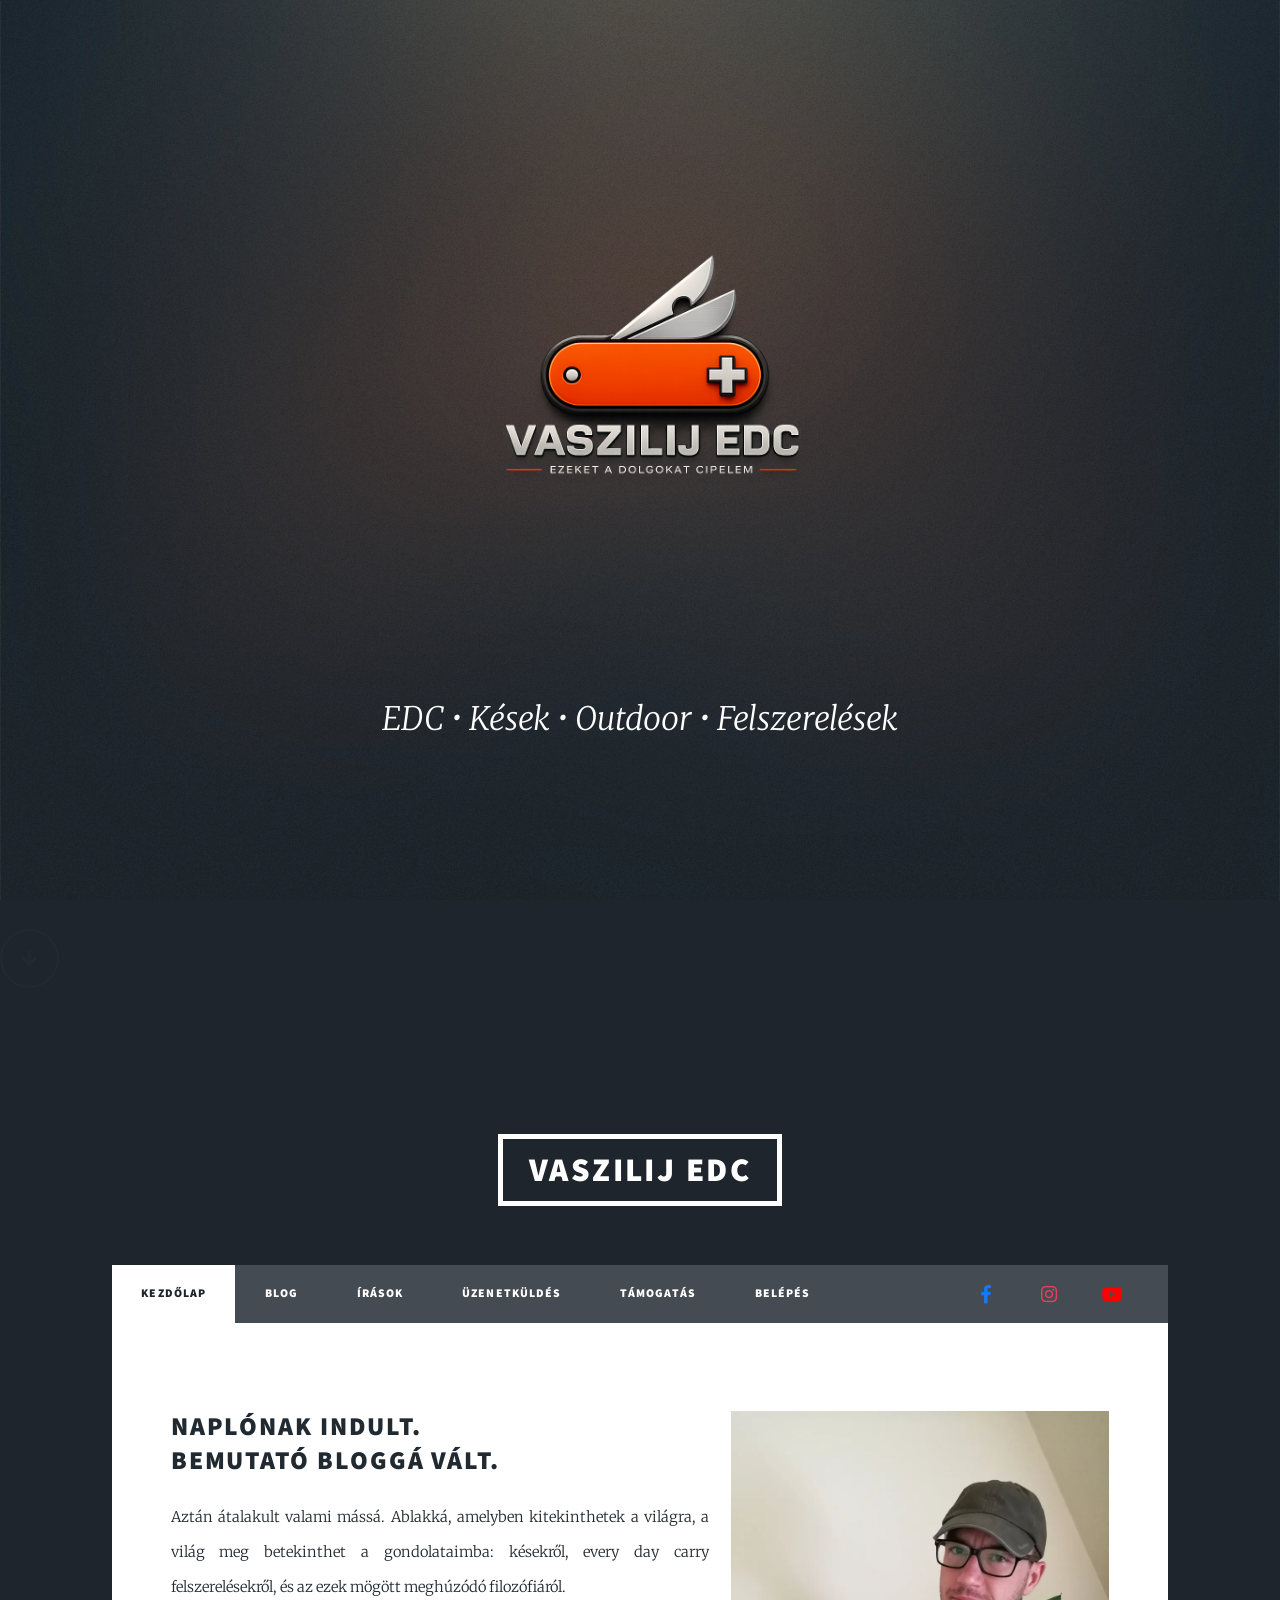
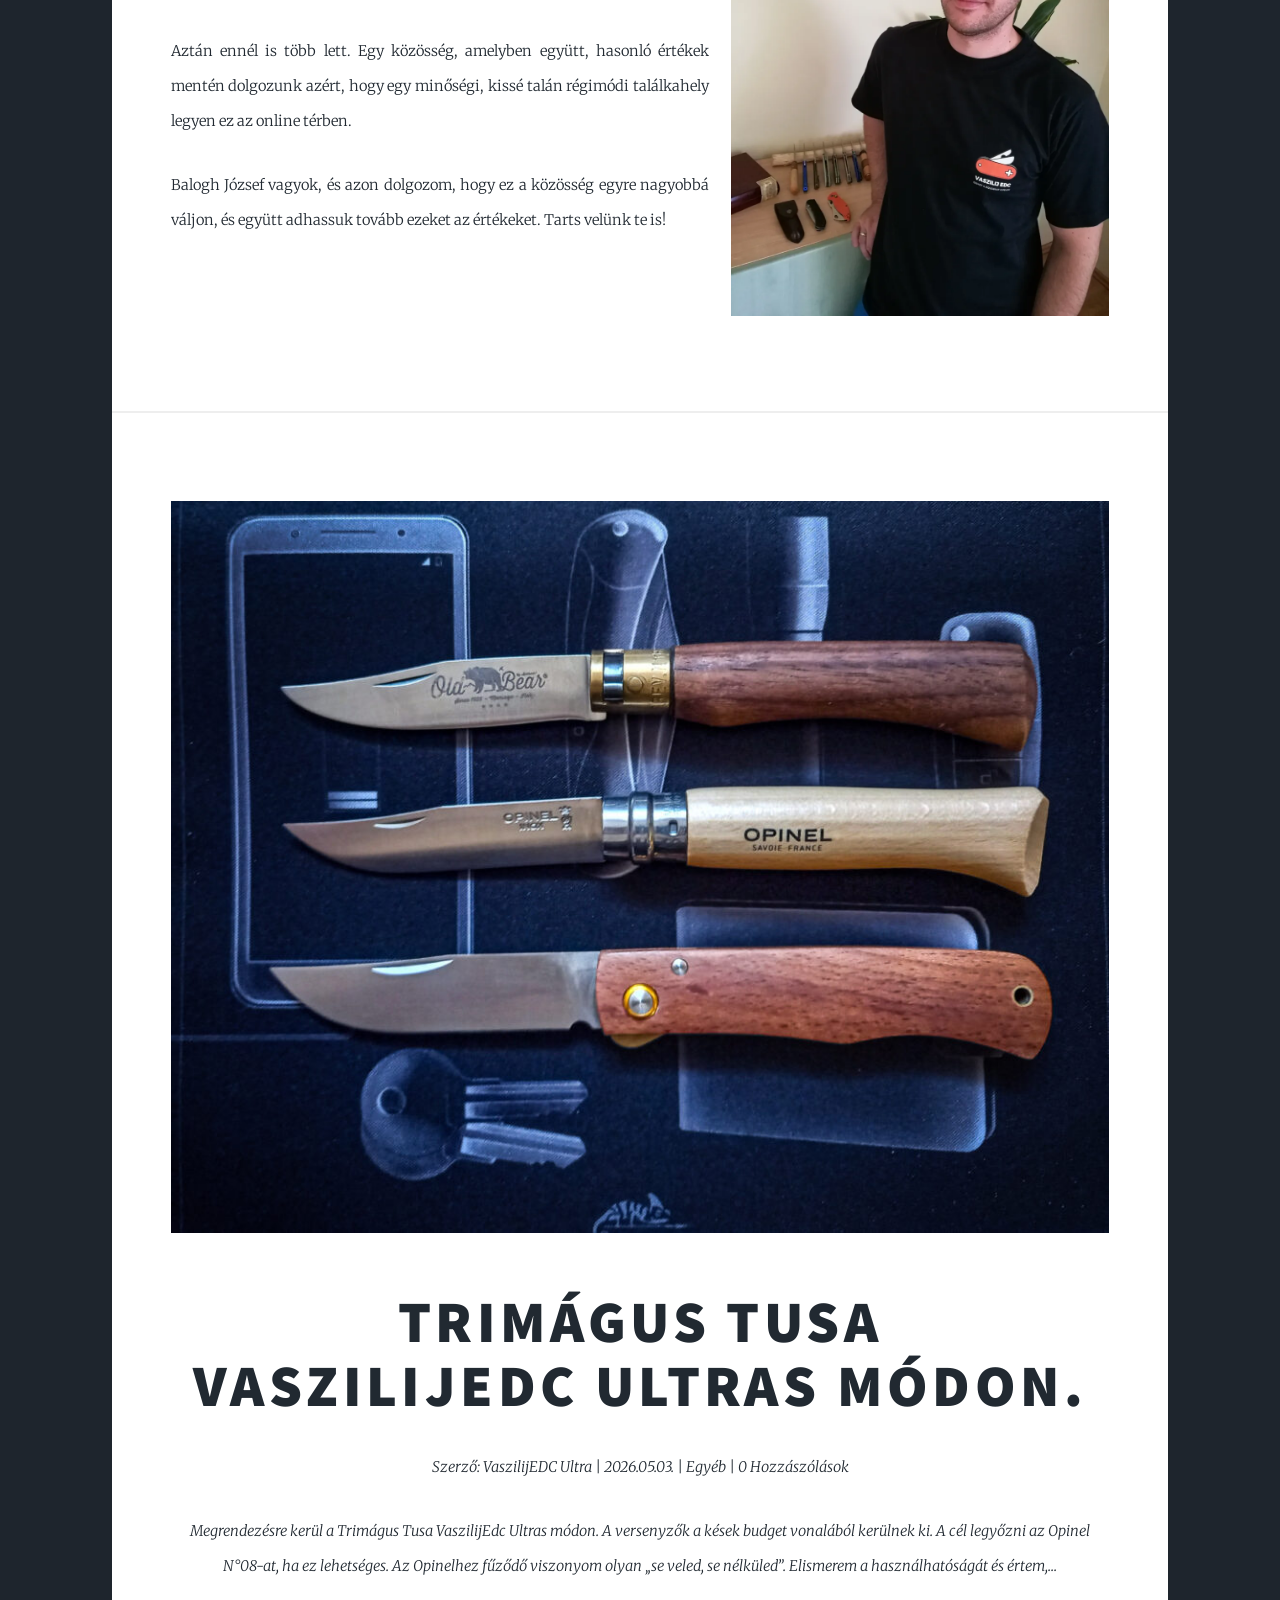
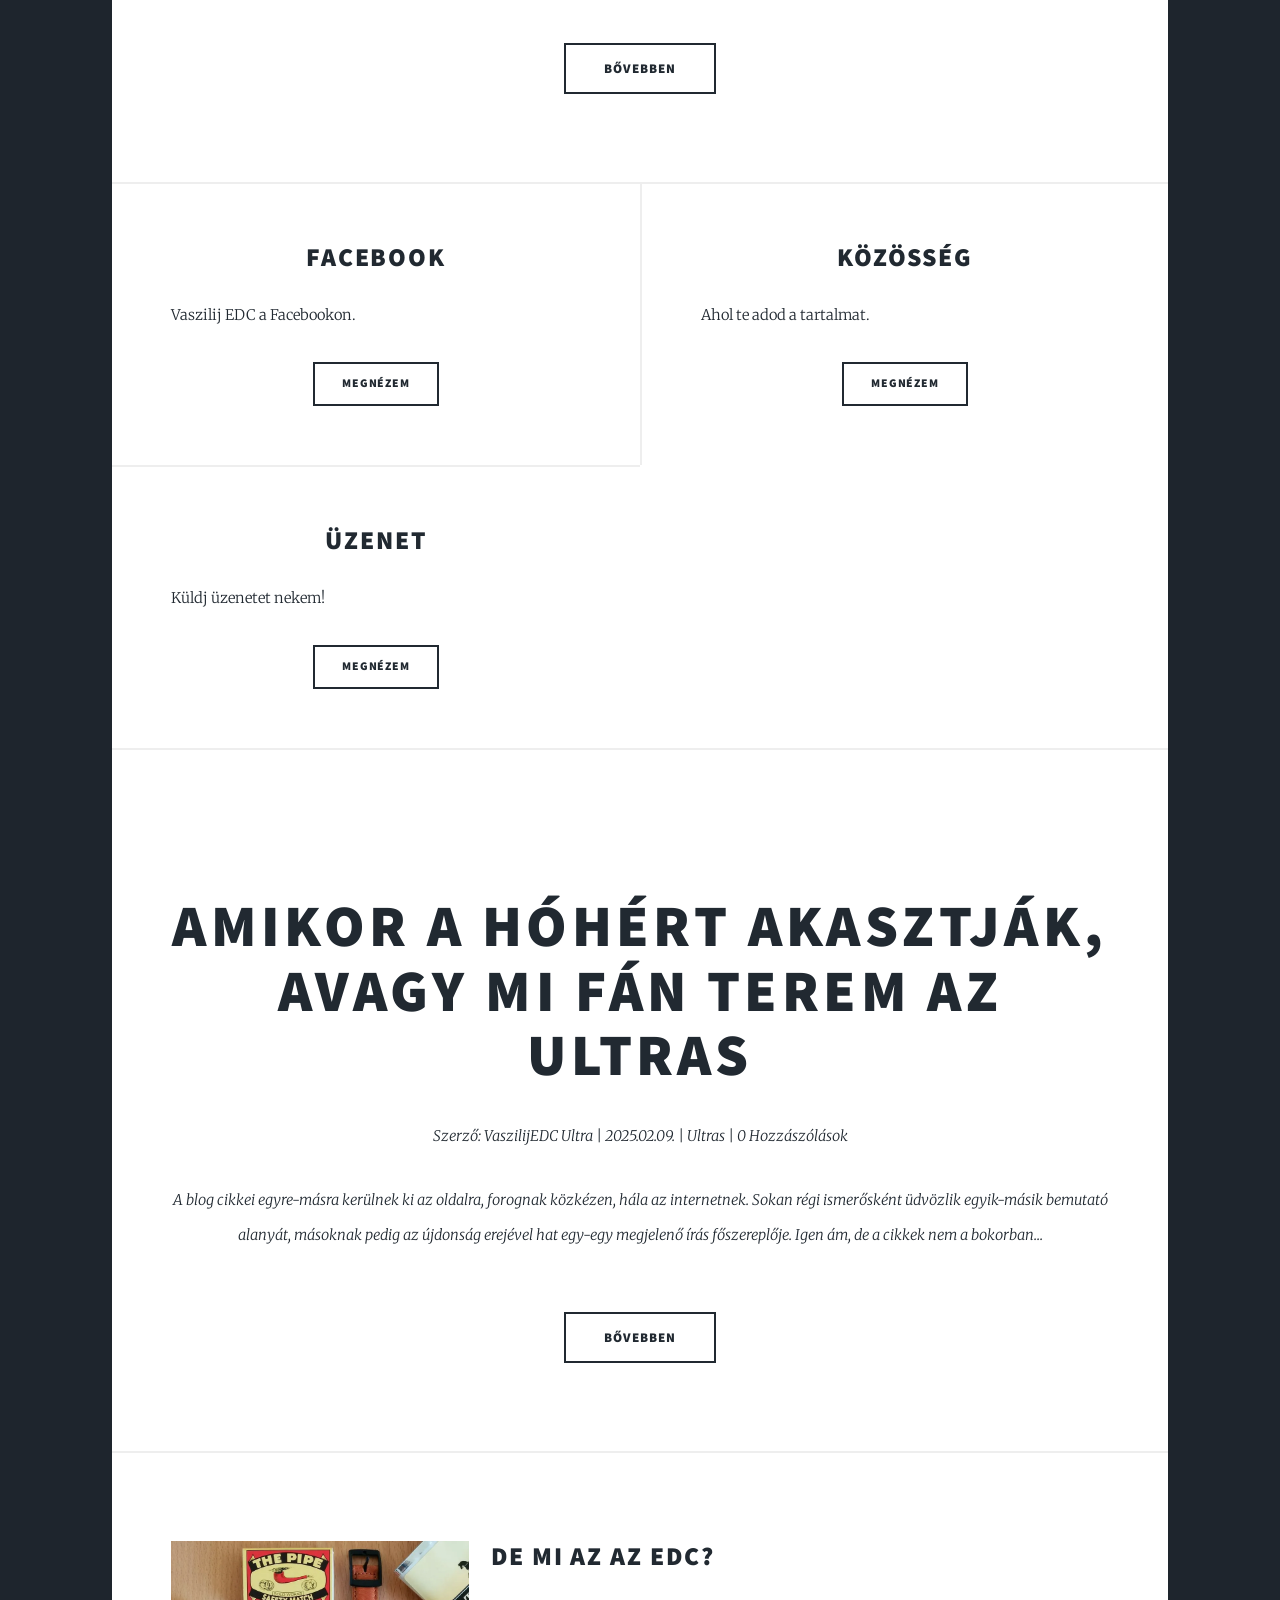
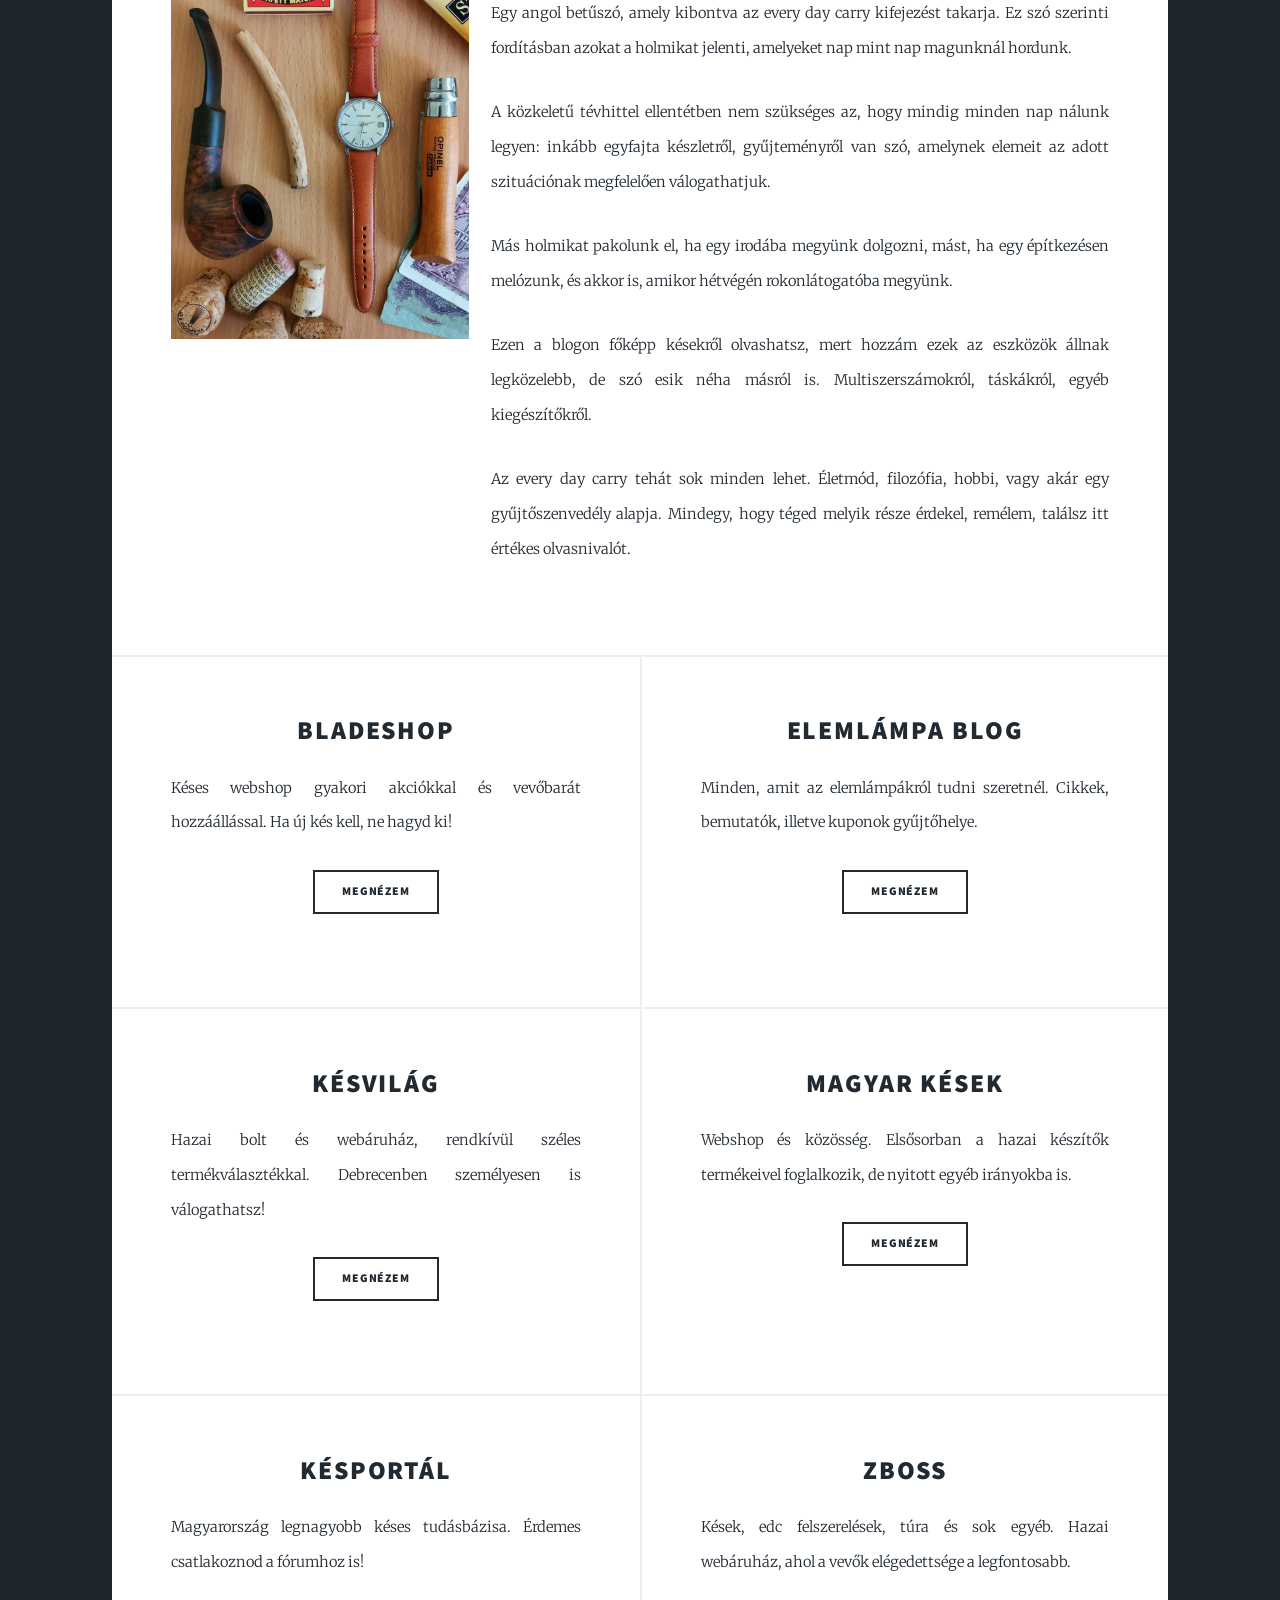
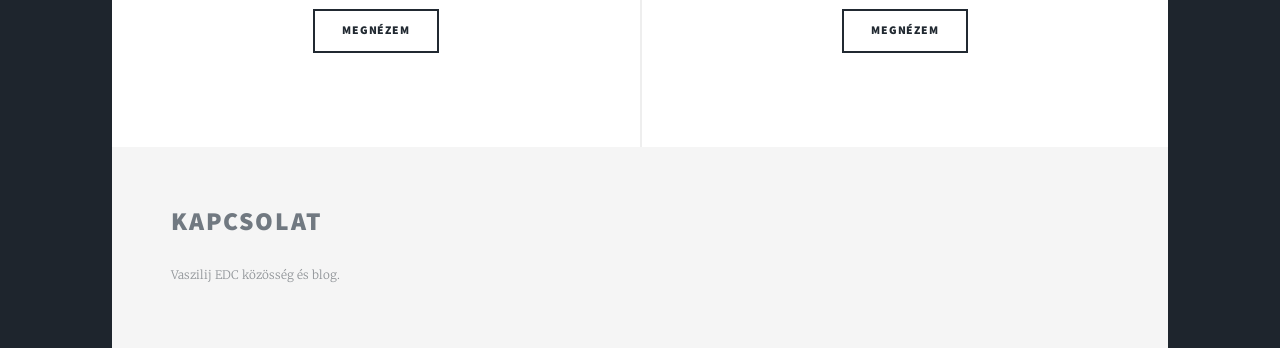
==== vaszilijedc/index.html @ b6eabbf8 "05_10" ====
<!DOCTYPE HTML>
<html lang="hu">

<head>

    <title>Vaszilij EDC</title>

    <meta charset="utf-8" />

    <meta name="viewport"
          content="width=device-width, initial-scale=1, user-scalable=no" />

    <link rel="stylesheet" href="assets/css/main.css" />

    <noscript>
        <link rel="stylesheet" href="assets/css/noscript.css" />
    </noscript>

</head>

<body class="is-preload">

<div id="wrapper" class="fade-in">

    <!-- HERO -->
<section id="intro">

    <img src="images/logo.jpg" class="main-logo" alt="Vaszilij EDC">

    <p>EDC • Kések • Outdoor • Felszerelések</p>

</section>
        </p>

        <ul class="actions">

            <li>
                <a href="#header"
                   class="button icon solid solo fa-arrow-down scrolly">
                </a>
            </li>

        </ul>

    </div>

    <!-- HEADER -->

    <header id="header">

        <a href="index.html" class="logo">
            Vaszilij EDC
        </a>

    </header>

    <!-- NAVBAR -->

    <nav id="nav">

        <ul class="links">

            <li class="active">
                <a href="index.html">Kezdőlap</a>
            </li>

            <li>
                <a href="blog.html">Blog</a>
            </li>

            <li>
                <a href="#">Írások</a>
            </li>

            <li>
                 <a href="contact.html">Üzenetküldés</a>
            </li>

            <li>
                <a href="support.html">Támogatás</a>
            </li>

            <li>
                <a href="login.html">Belépés</a>
            </li>

        </ul>

       <ul class="icons">

    <li>
        <a href="https://facebook.com" target="_blank"
           class="icon brands fa-facebook-f">
            <span class="label">Facebook</span>
        </a>
    </li>

    <li>
        <a href="https://instagram.com" target="_blank"
           class="icon brands fa-instagram">
            <span class="label">Instagram</span>
        </a>
    </li>

    <li>
        <a href="https://youtube.com" target="_blank"
           class="icon brands fa-youtube">
            <span class="label">Youtube</span>
        </a>
    </li>

</ul>

    </nav>

    <!-- MAIN -->

    <div id="main">

        <!-- BEMUTATKOZÁS -->

        <section class="post redesign-section">

            <div class="row">

                <div class="col-7 col-12-small">

                    <h2>
                        Naplónak indult.<br />
                        Bemutató bloggá vált.
                    </h2>

                    <p>
                        Aztán átalakult valami mássá.
                        Ablakká, amelyben kitekinthetek a világra,
                        a világ meg betekinthet a gondolataimba:
                        késekről, every day carry felszerelésekről,
                        és az ezek mögött meghúzódó filozófiáról.
                    </p>

                    <p>
                        Aztán ennél is több lett.
                        Egy közösség, amelyben együtt,
                        hasonló értékek mentén dolgozunk azért,
                        hogy egy minőségi,
                        kissé talán régimódi találkahely legyen
                        ez az online térben.
                    </p>

                    <p>
                        Balogh József vagyok,
                        és azon dolgozom,
                        hogy ez a közösség egyre nagyobbá váljon,
                        és együtt adhassuk tovább ezeket az értékeket.
                        Tarts velünk te is!
                    </p>

                </div>

                <div class="col-5 col-12-small">

                    <span class="image fit profile-image">

                        <img src="images/pic01.jpg" alt="">

                    </span>

                </div>

            </div>

        </section>

        <!-- KIEMELT -->

        <article class="post featured redesign-featured">

            <a href="#" class="image main">

                <img src="images/tusa.jpg" alt="">

            </a>

            <header class="major overlay-content">

                <h2>

                    <a href="#">
                        Trimágus tusa<br />
                        VaszilijEdc Ultras módon.
                    </a>

                </h2>

                <p class="article-meta">

                    Szerző: VaszilijEDC Ultra |
                    2026.05.03. |
                    Egyéb |
                    0 Hozzászólások

                </p>

                <p>

                    Megrendezésre kerül a Trimágus Tusa
                    VaszilijEdc Ultras módon.
                    A versenyzők a kések budget vonalából
                    kerülnek ki.
                    A cél legyőzni az Opinel N°08-at,
                    ha ez lehetséges.
                    Az Opinelhez fűződő viszonyom olyan
                    „se veled, se nélküled”.
                    Elismerem a használhatóságát és értem,...

                </p>

            </header>

            <ul class="actions special">

                <li>
                    <a href="#" class="button large">
                        Bővebben
                    </a>
                </li>

            </ul>

        </article>

        <!-- BLOKKOK -->

        <section class="posts info-boxes">

            <article>

                <h2>Facebook</h2>

                <p>
                    Vaszilij EDC a Facebookon.
                </p>

                <a href="#" class="button">
                    Megnézem
                </a>

            </article>

            <article>

                <h2>Közösség</h2>

                <p>
                    Ahol te adod a tartalmat.
                </p>

                <a href="#" class="button">
                    Megnézem
                </a>

            </article>

            <article>

                <h2>Üzenet</h2>

                <p>
                    Küldj üzenetet nekem!
                </p>

                <a href="#" class="button">
                    Megnézem
                </a>

            </article>

        </section>

        <!-- MÁSODIK KIEMELT -->

        <article class="post featured redesign-featured">

            <a href="#" class="image main">

                <img src="images/ultras.jpg" alt="">

            </a>

            <header class="major overlay-content">

                <h2>

                    <a href="#">
                        Amikor a hóhért akasztják,<br />
                        avagy mi fán terem az Ultras
                    </a>

                </h2>

                <p class="article-meta">

                    Szerző: VaszilijEDC Ultra |
                    2025.02.09. |
                    Ultras |
                    0 Hozzászólások

                </p>

                <p>

                    A blog cikkei egyre-másra kerülnek ki az oldalra,
                    forognak közkézen, hála az internetnek.
                    Sokan régi ismerősként üdvözlik egyik-másik
                    bemutató alanyát,
                    másoknak pedig az újdonság erejével
                    hat egy-egy megjelenő írás főszereplője.
                    Igen ám, de a cikkek nem a bokorban...

                </p>

            </header>

            <ul class="actions special">

                <li>
                    <a href="#" class="button large">
                        Bővebben
                    </a>
                </li>

            </ul>

        </article>

        <!-- EDC -->

        <section class="post redesign-section">

            <div class="row">

                <div class="col-4 col-12-small">

                    <span class="image fit">

                        <img src="images/edc.jpg" alt="">

                    </span>

                </div>

                <div class="col-8 col-12-small">

                    <h2>De mi az az EDC?</h2>

                    <p>
                        Egy angol betűszó,
                        amely kibontva az every day carry
                        kifejezést takarja.
                        Ez szó szerinti fordításban azokat
                        a holmikat jelenti,
                        amelyeket nap mint nap magunknál hordunk.
                    </p>

                    <p>
                        A közkeletű tévhittel ellentétben
                        nem szükséges az,
                        hogy mindig minden nap nálunk legyen:
                        inkább egyfajta készletről,
                        gyűjteményről van szó,
                        amelynek elemeit az adott szituációnak
                        megfelelően válogathatjuk.
                    </p>

                    <p>
                        Más holmikat pakolunk el,
                        ha egy irodába megyünk dolgozni,
                        mást, ha egy építkezésen melózunk,
                        és akkor is,
                        amikor hétvégén rokonlátogatóba megyünk.
                    </p>

                    <p>
                        Ezen a blogon főképp késekről olvashatsz,
                        mert hozzám ezek az eszközök állnak legközelebb,
                        de szó esik néha másról is.
                        Multiszerszámokról,
                        táskákról,
                        egyéb kiegészítőkről.
                    </p>

                    <p>
                        Az every day carry tehát sok minden lehet.
                        Életmód, filozófia, hobbi,
                        vagy akár egy gyűjtőszenvedély alapja.
                        Mindegy, hogy téged melyik része érdekel,
                        remélem, találsz itt értékes olvasnivalót.
                    </p>

                </div>

            </div>

        </section>

        <!-- PARTNEREK -->

        <section class="posts partner-grid">

            <article>

                <div class="partner-text">

                    <h2>Bladeshop</h2>

                    <p>
                        Késes webshop gyakori akciókkal
                        és vevőbarát hozzáállással.
                        Ha új kés kell, ne hagyd ki!
                    </p>

                    <a href="#" class="button">
                        Megnézem
                    </a>

                </div>

                <div class="partner-logo">

                    <img src="images/bladeshop.png" alt="">

                </div>

            </article>

            <article>

                <div class="partner-text">

                    <h2>Elemlámpa blog</h2>

                    <p>
                        Minden, amit az elemlámpákról tudni szeretnél.
                        Cikkek, bemutatók,
                        illetve kuponok gyűjtőhelye.
                    </p>

                    <a href="#" class="button">
                        Megnézem
                    </a>

                </div>

                <div class="partner-logo">

                    <img src="images/elemlampa.png" alt="">

                </div>

            </article>

            <article>

                <div class="partner-text">

                    <h2>Késvilág</h2>

                    <p>
                        Hazai bolt és webáruház,
                        rendkívül széles termékválasztékkal.
                        Debrecenben személyesen is válogathatsz!
                    </p>

                    <a href="#" class="button">
                        Megnézem
                    </a>

                </div>

                <div class="partner-logo">

                    <img src="images/kesvilag.png" alt="">

                </div>

            </article>

            <article>

                <div class="partner-text">

                    <h2>Magyar kések</h2>

                    <p>
                        Webshop és közösség.
                        Elsősorban a hazai készítők termékeivel foglalkozik,
                        de nyitott egyéb irányokba is.
                    </p>

                    <a href="#" class="button">
                        Megnézem
                    </a>

                </div>

                <div class="partner-logo">

                    <img src="images/magyar-kesek.png" alt="">

                </div>

            </article>

            <article>

                <div class="partner-text">

                    <h2>Késportál</h2>

                    <p>
                        Magyarország legnagyobb késes tudásbázisa.
                        Érdemes csatlakoznod a fórumhoz is!
                    </p>

                    <a href="#" class="button">
                        Megnézem
                    </a>

                </div>

                <div class="partner-logo">

                    <img src="images/kesportal.png" alt="">

                </div>

            </article>

            <article>

                <div class="partner-text">

                    <h2>ZBOSS</h2>

                    <p>
                        Kések, edc felszerelések,
                        túra és sok egyéb.
                        Hazai webáruház,
                        ahol a vevők elégedettsége a legfontosabb.
                    </p>

                    <a href="#" class="button">
                        Megnézem
                    </a>

                </div>

                <div class="partner-logo">

                    <img src="images/zboss.png" alt="">

                </div>

            </article>

        </section>

    </div>

    <!-- FOOTER -->

    <footer id="footer">

        <section>

            <h2>Kapcsolat</h2>

            <p>
                Vaszilij EDC közösség és blog.
            </p>

        </section>

    </footer>


        </div>

    </article>

</section>

<!-- SCRIPTS -->

<script src="assets/js/jquery.min.js"></script>
<script src="assets/js/jquery.scrollex.min.js"></script>
<script src="assets/js/jquery.scrolly.min.js"></script>
<script src="assets/js/browser.min.js"></script>
<script src="assets/js/breakpoints.min.js"></script>
<script src="assets/js/util.js"></script>
<script src="assets/js/main.js"></script>

</body>

</html>
---- vaszilijedc/assets/css/main.css ----
@import url(fontawesome-all.min.css);
@import url("https://fonts.googleapis.com/css?family=Merriweather:300,700,300italic,700italic|Source+Sans+Pro:900");

/*
	Massively by HTML5 UP
	html5up.net | @ajlkn
	Free for personal and commercial use under the CCA 3.0 license (html5up.net/license)
*/

html, body, div, span, applet, object,
iframe, h1, h2, h3, h4, h5, h6, p, blockquote,
pre, a, abbr, acronym, address, big, cite,
code, del, dfn, em, img, ins, kbd, q, s, samp,
small, strike, strong, sub, sup, tt, var, b,
u, i, center, dl, dt, dd, ol, ul, li, fieldset,
form, label, legend, table, caption, tbody,
tfoot, thead, tr, th, td, article, aside,
canvas, details, embed, figure, figcaption,
footer, header, hgroup, menu, nav, output, ruby,
section, summary, time, mark, audio, video {
	margin: 0;
	padding: 0;
	border: 0;
	font-size: 100%;
	font: inherit;
	vertical-align: baseline;}

article, aside, details, figcaption, figure,
footer, header, hgroup, menu, nav, section {
	display: block;}

body {
	line-height: 1;
}

ol, ul {
	list-style: none;
}

blockquote, q {
	quotes: none;
}

	blockquote:before, blockquote:after, q:before, q:after {
		content: '';
		content: none;
	}

table {
	border-collapse: collapse;
	border-spacing: 0;
}

body {
	-webkit-text-size-adjust: none;
}

mark {
	background-color: transparent;
	color: inherit;
}

input::-moz-focus-inner {
	border: 0;
	padding: 0;
}

input, select, textarea {
	-moz-appearance: none;
	-webkit-appearance: none;
	-ms-appearance: none;
	appearance: none;
}

/* Basic */

	@-ms-viewport {
		width: device-width;
	}

	body {
		-ms-overflow-style: scrollbar;
	}

	@media screen and (max-width: 480px) {

		html, body {
			min-width: 320px;
		}

	}

	html {
		box-sizing: border-box;
	}

	*, *:before, *:after {
		box-sizing: inherit;
	}

	body {
		background-color: #1e252d;
	}

		body.is-preload *, body.is-preload *:before, body.is-preload *:after {
			-moz-animation: none !important;
			-webkit-animation: none !important;
			-ms-animation: none !important;
			animation: none !important;
			-moz-transition: none !important;
			-webkit-transition: none !important;
			-ms-transition: none !important;
			transition: none !important;
		}

/* Type */

	html {
		font-size: 16pt;
	}

		@media screen and (max-width: 1680px) {

			html {
				font-size: 12pt;
			}

		}

		@media screen and (max-width: 1280px) {

			html {
				font-size: 11pt;
			}

		}

		@media screen and (max-width: 360px) {

			html {
				font-size: 10pt;
			}

		}

	body {
		color: #212931;
	}

	body, input, select, textarea {
		font-family: "Merriweather", Georgia, serif;
		font-weight: 300;
		font-size: 1rem;
		line-height: 2.375;
	}

	a {
		-moz-transition: color 0.2s ease-in-out, background-color 0.2s ease-in-out, border-color 0.2s ease-in-out, box-shadow 0.2s ease-in-out;
		-webkit-transition: color 0.2s ease-in-out, background-color 0.2s ease-in-out, border-color 0.2s ease-in-out, box-shadow 0.2s ease-in-out;
		-ms-transition: color 0.2s ease-in-out, background-color 0.2s ease-in-out, border-color 0.2s ease-in-out, box-shadow 0.2s ease-in-out;
		transition: color 0.2s ease-in-out, background-color 0.2s ease-in-out, border-color 0.2s ease-in-out, box-shadow 0.2s ease-in-out;
		border-bottom: dotted 1px;
		text-decoration: none;
	}

		a:hover {
			border-bottom-color: transparent;
		}

	strong, b {
		font-weight: 600;
	}

	em, i {
		font-style: italic;
	}

	p {
		text-align: justify;
		margin: 0 0 2rem 0;
	}

	h1, h2, h3, h4, h5, h6 {
		font-family: "Source Sans Pro", Helvetica, sans-serif;
		font-weight: 900;
		line-height: 1.5;
		letter-spacing: 0.075em;
		text-transform: uppercase;
		margin: 0 0 1rem 0;
	}

		h1 a, h2 a, h3 a, h4 a, h5 a, h6 a {
			border-bottom: 0;
			color: inherit;
			text-decoration: none;
		}

	h1 {
		font-size: 4rem;
		line-height: 1.1;
		margin: 0 0 2rem 0;
	}

	h2 {
		font-size: 1.75rem;
		line-height: 1.3;
		margin: 0 0 1.5rem 0;
	}

	h3 {
		font-size: 1.25rem;
		margin: 0 0 1.5rem 0;
	}

	h4 {
		font-size: 1rem;
	}

	h5 {
		font-size: 0.9rem;
	}

	h6 {
		font-size: 0.8rem;
	}

	sub {
		font-size: 0.8rem;
		position: relative;
		top: 0.5rem;
	}

	sup {
		font-size: 0.8rem;
		position: relative;
		top: -0.5rem;
	}

	blockquote {
		border-left: solid 4px;
		font-style: italic;
		margin: 0 0 2rem 0;
		padding: 0.5rem 0 0.5rem 2rem;
	}

	code {
		border: solid 2px;
		font-family: "Courier New", monospace;
		font-size: 0.9rem;
		margin: 0 0.25rem;
		padding: 0.25rem 0.65rem;
	}

	pre {
		-webkit-overflow-scrolling: touch;
		font-family: "Courier New", monospace;
		font-size: 0.9rem;
		margin: 0 0 2rem 0;
	}

		pre code {
			display: block;
			line-height: 1.75;
			padding: 1rem 1.5rem;
			overflow-x: auto;
		}

	hr {
		border: 0;
		border-bottom: solid 2px;
		margin: 3rem 0;
	}

		hr.major {
			margin: 5rem 0;
		}

	.align-left {
		text-align: left;
	}

	.align-center {
		text-align: center;
	}

	.align-right {
		text-align: right;
	}

	input, select, textarea {
		color: #212931;
	}

	a {
		color: #212931;
		border-bottom-color: rgba(33, 41, 49, 0.5);
	}

		a:hover {
			border-bottom-color: transparent;
			color: #18bfef !important;
		}

	strong, b {
		color: #212931;
	}

	h1, h2, h3, h4, h5, h6 {
		color: #212931;
	}

	blockquote {
		border-left-color: #eeeeee;
	}

	code {
		background: rgba(220, 220, 220, 0.25);
		border-color: #eeeeee;
	}

	hr {
		border-bottom-color: #eeeeee;
	}

/* Row */

	.row {
		display: flex;
		flex-wrap: wrap;
		box-sizing: border-box;
		align-items: stretch;
	}

		.row > * {
			box-sizing: border-box;
		}

		.row.gtr-uniform > * > :last-child {
			margin-bottom: 0;
		}

		.row.aln-left {
			justify-content: flex-start;
		}

		.row.aln-center {
			justify-content: center;
		}

		.row.aln-right {
			justify-content: flex-end;
		}

		.row.aln-top {
			align-items: flex-start;
		}

		.row.aln-middle {
			align-items: center;
		}

		.row.aln-bottom {
			align-items: flex-end;
		}

		.row > .imp {
			order: -1;
		}

		.row > .col-1 {
			width: 8.33333%;
		}

		.row > .off-1 {
			margin-left: 8.33333%;
		}

		.row > .col-2 {
			width: 16.66667%;
		}

		.row > .off-2 {
			margin-left: 16.66667%;
		}

		.row > .col-3 {
			width: 25%;
		}

		.row > .off-3 {
			margin-left: 25%;
		}

		.row > .col-4 {
			width: 33.33333%;
		}

		.row > .off-4 {
			margin-left: 33.33333%;
		}

		.row > .col-5 {
			width: 41.66667%;
		}

		.row > .off-5 {
			margin-left: 41.66667%;
		}

		.row > .col-6 {
			width: 50%;
		}

		.row > .off-6 {
			margin-left: 50%;
		}

		.row > .col-7 {
			width: 58.33333%;
		}

		.row > .off-7 {
			margin-left: 58.33333%;
		}

		.row > .col-8 {
			width: 66.66667%;
		}

		.row > .off-8 {
			margin-left: 66.66667%;
		}

		.row > .col-9 {
			width: 75%;
		}

		.row > .off-9 {
			margin-left: 75%;
		}

		.row > .col-10 {
			width: 83.33333%;
		}

		.row > .off-10 {
			margin-left: 83.33333%;
		}

		.row > .col-11 {
			width: 91.66667%;
		}

		.row > .off-11 {
			margin-left: 91.66667%;
		}

		.row > .col-12 {
			width: 100%;
		}

		.row > .off-12 {
			margin-left: 100%;
		}

		.row.gtr-0 {
			margin-top: 0;
			margin-left: 0rem;
		}

			.row.gtr-0 > * {
				padding: 0 0 0 0rem;
			}

			.row.gtr-0.gtr-uniform {
				margin-top: 0rem;
			}

				.row.gtr-0.gtr-uniform > * {
					padding-top: 0rem;
				}

		.row.gtr-25 {
			margin-top: 0;
			margin-left: -0.375rem;
		}

			.row.gtr-25 > * {
				padding: 0 0 0 0.375rem;
			}

			.row.gtr-25.gtr-uniform {
				margin-top: -0.375rem;
			}

				.row.gtr-25.gtr-uniform > * {
					padding-top: 0.375rem;
				}

		.row.gtr-50 {
			margin-top: 0;
			margin-left: -0.75rem;
		}

			.row.gtr-50 > * {
				padding: 0 0 0 0.75rem;
			}

			.row.gtr-50.gtr-uniform {
				margin-top: -0.75rem;
			}

				.row.gtr-50.gtr-uniform > * {
					padding-top: 0.75rem;
				}

		.row {
			margin-top: 0;
			margin-left: -1.5rem;
		}

			.row > * {
				padding: 0 0 0 1.5rem;
			}

			.row.gtr-uniform {
				margin-top: -1.5rem;
			}

				.row.gtr-uniform > * {
					padding-top: 1.5rem;
				}

		.row.gtr-150 {
			margin-top: 0;
			margin-left: -2.25rem;
		}

			.row.gtr-150 > * {
				padding: 0 0 0 2.25rem;
			}

			.row.gtr-150.gtr-uniform {
				margin-top: -2.25rem;
			}

				.row.gtr-150.gtr-uniform > * {
					padding-top: 2.25rem;
				}

		.row.gtr-200 {
			margin-top: 0;
			margin-left: -3rem;
		}

			.row.gtr-200 > * {
				padding: 0 0 0 3rem;
			}

			.row.gtr-200.gtr-uniform {
				margin-top: -3rem;
			}

				.row.gtr-200.gtr-uniform > * {
					padding-top: 3rem;
				}

		@media screen and (max-width: 1680px) {

			.row {
				display: flex;
				flex-wrap: wrap;
				box-sizing: border-box;
				align-items: stretch;
			}

				.row > * {
					box-sizing: border-box;
				}

				.row.gtr-uniform > * > :last-child {
					margin-bottom: 0;
				}

				.row.aln-left {
					justify-content: flex-start;
				}

				.row.aln-center {
					justify-content: center;
				}

				.row.aln-right {
					justify-content: flex-end;
				}

				.row.aln-top {
					align-items: flex-start;
				}

				.row.aln-middle {
					align-items: center;
				}

				.row.aln-bottom {
					align-items: flex-end;
				}

				.row > .imp-xlarge {
					order: -1;
				}

				.row > .col-1-xlarge {
					width: 8.33333%;
				}

				.row > .off-1-xlarge {
					margin-left: 8.33333%;
				}

				.row > .col-2-xlarge {
					width: 16.66667%;
				}

				.row > .off-2-xlarge {
					margin-left: 16.66667%;
				}

				.row > .col-3-xlarge {
					width: 25%;
				}

				.row > .off-3-xlarge {
					margin-left: 25%;
				}

				.row > .col-4-xlarge {
					width: 33.33333%;
				}

				.row > .off-4-xlarge {
					margin-left: 33.33333%;
				}

				.row > .col-5-xlarge {
					width: 41.66667%;
				}

				.row > .off-5-xlarge {
					margin-left: 41.66667%;
				}

				.row > .col-6-xlarge {
					width: 50%;
				}

				.row > .off-6-xlarge {
					margin-left: 50%;
				}

				.row > .col-7-xlarge {
					width: 58.33333%;
				}

				.row > .off-7-xlarge {
					margin-left: 58.33333%;
				}

				.row > .col-8-xlarge {
					width: 66.66667%;
				}

				.row > .off-8-xlarge {
					margin-left: 66.66667%;
				}

				.row > .col-9-xlarge {
					width: 75%;
				}

				.row > .off-9-xlarge {
					margin-left: 75%;
				}

				.row > .col-10-xlarge {
					width: 83.33333%;
				}

				.row > .off-10-xlarge {
					margin-left: 83.33333%;
				}

				.row > .col-11-xlarge {
					width: 91.66667%;
				}

				.row > .off-11-xlarge {
					margin-left: 91.66667%;
				}

				.row > .col-12-xlarge {
					width: 100%;
				}

				.row > .off-12-xlarge {
					margin-left: 100%;
				}

				.row.gtr-0 {
					margin-top: 0;
					margin-left: 0rem;
				}

					.row.gtr-0 > * {
						padding: 0 0 0 0rem;
					}

					.row.gtr-0.gtr-uniform {
						margin-top: 0rem;
					}

						.row.gtr-0.gtr-uniform > * {
							padding-top: 0rem;
						}

				.row.gtr-25 {
					margin-top: 0;
					margin-left: -0.375rem;
				}

					.row.gtr-25 > * {
						padding: 0 0 0 0.375rem;
					}

					.row.gtr-25.gtr-uniform {
						margin-top: -0.375rem;
					}

						.row.gtr-25.gtr-uniform > * {
							padding-top: 0.375rem;
						}

				.row.gtr-50 {
					margin-top: 0;
					margin-left: -0.75rem;
				}

					.row.gtr-50 > * {
						padding: 0 0 0 0.75rem;
					}

					.row.gtr-50.gtr-uniform {
						margin-top: -0.75rem;
					}

						.row.gtr-50.gtr-uniform > * {
							padding-top: 0.75rem;
						}

				.row {
					margin-top: 0;
					margin-left: -1.5rem;
				}

					.row > * {
						padding: 0 0 0 1.5rem;
					}

					.row.gtr-uniform {
						margin-top: -1.5rem;
					}

						.row.gtr-uniform > * {
							padding-top: 1.5rem;
						}

				.row.gtr-150 {
					margin-top: 0;
					margin-left: -2.25rem;
				}

					.row.gtr-150 > * {
						padding: 0 0 0 2.25rem;
					}

					.row.gtr-150.gtr-uniform {
						margin-top: -2.25rem;
					}

						.row.gtr-150.gtr-uniform > * {
							padding-top: 2.25rem;
						}

				.row.gtr-200 {
					margin-top: 0;
					margin-left: -3rem;
				}

					.row.gtr-200 > * {
						padding: 0 0 0 3rem;
					}

					.row.gtr-200.gtr-uniform {
						margin-top: -3rem;
					}

						.row.gtr-200.gtr-uniform > * {
							padding-top: 3rem;
						}

		}

		@media screen and (max-width: 1280px) {

			.row {
				display: flex;
				flex-wrap: wrap;
				box-sizing: border-box;
				align-items: stretch;
			}

				.row > * {
					box-sizing: border-box;
				}

				.row.gtr-uniform > * > :last-child {
					margin-bottom: 0;
				}

				.row.aln-left {
					justify-content: flex-start;
				}

				.row.aln-center {
					justify-content: center;
				}

				.row.aln-right {
					justify-content: flex-end;
				}

				.row.aln-top {
					align-items: flex-start;
				}

				.row.aln-middle {
					align-items: center;
				}

				.row.aln-bottom {
					align-items: flex-end;
				}

				.row > .imp-large {
					order: -1;
				}

				.row > .col-1-large {
					width: 8.33333%;
				}

				.row > .off-1-large {
					margin-left: 8.33333%;
				}

				.row > .col-2-large {
					width: 16.66667%;
				}

				.row > .off-2-large {
					margin-left: 16.66667%;
				}

				.row > .col-3-large {
					width: 25%;
				}

				.row > .off-3-large {
					margin-left: 25%;
				}

				.row > .col-4-large {
					width: 33.33333%;
				}

				.row > .off-4-large {
					margin-left: 33.33333%;
				}

				.row > .col-5-large {
					width: 41.66667%;
				}

				.row > .off-5-large {
					margin-left: 41.66667%;
				}

				.row > .col-6-large {
					width: 50%;
				}

				.row > .off-6-large {
					margin-left: 50%;
				}

				.row > .col-7-large {
					width: 58.33333%;
				}

				.row > .off-7-large {
					margin-left: 58.33333%;
				}

				.row > .col-8-large {
					width: 66.66667%;
				}

				.row > .off-8-large {
					margin-left: 66.66667%;
				}

				.row > .col-9-large {
					width: 75%;
				}

				.row > .off-9-large {
					margin-left: 75%;
				}

				.row > .col-10-large {
					width: 83.33333%;
				}

				.row > .off-10-large {
					margin-left: 83.33333%;
				}

				.row > .col-11-large {
					width: 91.66667%;
				}

				.row > .off-11-large {
					margin-left: 91.66667%;
				}

				.row > .col-12-large {
					width: 100%;
				}

				.row > .off-12-large {
					margin-left: 100%;
				}

				.row.gtr-0 {
					margin-top: 0;
					margin-left: 0rem;
				}

					.row.gtr-0 > * {
						padding: 0 0 0 0rem;
					}

					.row.gtr-0.gtr-uniform {
						margin-top: 0rem;
					}

						.row.gtr-0.gtr-uniform > * {
							padding-top: 0rem;
						}

				.row.gtr-25 {
					margin-top: 0;
					margin-left: -0.375rem;
				}

					.row.gtr-25 > * {
						padding: 0 0 0 0.375rem;
					}

					.row.gtr-25.gtr-uniform {
						margin-top: -0.375rem;
					}

						.row.gtr-25.gtr-uniform > * {
							padding-top: 0.375rem;
						}

				.row.gtr-50 {
					margin-top: 0;
					margin-left: -0.75rem;
				}

					.row.gtr-50 > * {
						padding: 0 0 0 0.75rem;
					}

					.row.gtr-50.gtr-uniform {
						margin-top: -0.75rem;
					}

						.row.gtr-50.gtr-uniform > * {
							padding-top: 0.75rem;
						}

				.row {
					margin-top: 0;
					margin-left: -1.5rem;
				}

					.row > * {
						padding: 0 0 0 1.5rem;
					}

					.row.gtr-uniform {
						margin-top: -1.5rem;
					}

						.row.gtr-uniform > * {
							padding-top: 1.5rem;
						}

				.row.gtr-150 {
					margin-top: 0;
					margin-left: -2.25rem;
				}

					.row.gtr-150 > * {
						padding: 0 0 0 2.25rem;
					}

					.row.gtr-150.gtr-uniform {
						margin-top: -2.25rem;
					}

						.row.gtr-150.gtr-uniform > * {
							padding-top: 2.25rem;
						}

				.row.gtr-200 {
					margin-top: 0;
					margin-left: -3rem;
				}

					.row.gtr-200 > * {
						padding: 0 0 0 3rem;
					}

					.row.gtr-200.gtr-uniform {
						margin-top: -3rem;
					}

						.row.gtr-200.gtr-uniform > * {
							padding-top: 3rem;
						}

		}

		@media screen and (max-width: 980px) {

			.row {
				display: flex;
				flex-wrap: wrap;
				box-sizing: border-box;
				align-items: stretch;
			}

				.row > * {
					box-sizing: border-box;
				}

				.row.gtr-uniform > * > :last-child {
					margin-bottom: 0;
				}

				.row.aln-left {
					justify-content: flex-start;
				}

				.row.aln-center {
					justify-content: center;
				}

				.row.aln-right {
					justify-content: flex-end;
				}

				.row.aln-top {
					align-items: flex-start;
				}

				.row.aln-middle {
					align-items: center;
				}

				.row.aln-bottom {
					align-items: flex-end;
				}

				.row > .imp-medium {
					order: -1;
				}

				.row > .col-1-medium {
					width: 8.33333%;
				}

				.row > .off-1-medium {
					margin-left: 8.33333%;
				}

				.row > .col-2-medium {
					width: 16.66667%;
				}

				.row > .off-2-medium {
					margin-left: 16.66667%;
				}

				.row > .col-3-medium {
					width: 25%;
				}

				.row > .off-3-medium {
					margin-left: 25%;
				}

				.row > .col-4-medium {
					width: 33.33333%;
				}

				.row > .off-4-medium {
					margin-left: 33.33333%;
				}

				.row > .col-5-medium {
					width: 41.66667%;
				}

				.row > .off-5-medium {
					margin-left: 41.66667%;
				}

				.row > .col-6-medium {
					width: 50%;
				}

				.row > .off-6-medium {
					margin-left: 50%;
				}

				.row > .col-7-medium {
					width: 58.33333%;
				}

				.row > .off-7-medium {
					margin-left: 58.33333%;
				}

				.row > .col-8-medium {
					width: 66.66667%;
				}

				.row > .off-8-medium {
					margin-left: 66.66667%;
				}

				.row > .col-9-medium {
					width: 75%;
				}

				.row > .off-9-medium {
					margin-left: 75%;
				}

				.row > .col-10-medium {
					width: 83.33333%;
				}

				.row > .off-10-medium {
					margin-left: 83.33333%;
				}

				.row > .col-11-medium {
					width: 91.66667%;
				}

				.row > .off-11-medium {
					margin-left: 91.66667%;
				}

				.row > .col-12-medium {
					width: 100%;
				}

				.row > .off-12-medium {
					margin-left: 100%;
				}

				.row.gtr-0 {
					margin-top: 0;
					margin-left: 0rem;
				}

					.row.gtr-0 > * {
						padding: 0 0 0 0rem;
					}

					.row.gtr-0.gtr-uniform {
						margin-top: 0rem;
					}

						.row.gtr-0.gtr-uniform > * {
							padding-top: 0rem;
						}

				.row.gtr-25 {
					margin-top: 0;
					margin-left: -0.375rem;
				}

					.row.gtr-25 > * {
						padding: 0 0 0 0.375rem;
					}

					.row.gtr-25.gtr-uniform {
						margin-top: -0.375rem;
					}

						.row.gtr-25.gtr-uniform > * {
							padding-top: 0.375rem;
						}

				.row.gtr-50 {
					margin-top: 0;
					margin-left: -0.75rem;
				}

					.row.gtr-50 > * {
						padding: 0 0 0 0.75rem;
					}

					.row.gtr-50.gtr-uniform {
						margin-top: -0.75rem;
					}

						.row.gtr-50.gtr-uniform > * {
							padding-top: 0.75rem;
						}

				.row {
					margin-top: 0;
					margin-left: -1.5rem;
				}

					.row > * {
						padding: 0 0 0 1.5rem;
					}

					.row.gtr-uniform {
						margin-top: -1.5rem;
					}

						.row.gtr-uniform > * {
							padding-top: 1.5rem;
						}

				.row.gtr-150 {
					margin-top: 0;
					margin-left: -2.25rem;
				}

					.row.gtr-150 > * {
						padding: 0 0 0 2.25rem;
					}

					.row.gtr-150.gtr-uniform {
						margin-top: -2.25rem;
					}

						.row.gtr-150.gtr-uniform > * {
							padding-top: 2.25rem;
						}

				.row.gtr-200 {
					margin-top: 0;
					margin-left: -3rem;
				}

					.row.gtr-200 > * {
						padding: 0 0 0 3rem;
					}

					.row.gtr-200.gtr-uniform {
						margin-top: -3rem;
					}

						.row.gtr-200.gtr-uniform > * {
							padding-top: 3rem;
						}

		}

		@media screen and (max-width: 736px) {

			.row {
				display: flex;
				flex-wrap: wrap;
				box-sizing: border-box;
				align-items: stretch;
			}

				.row > * {
					box-sizing: border-box;
				}

				.row.gtr-uniform > * > :last-child {
					margin-bottom: 0;
				}

				.row.aln-left {
					justify-content: flex-start;
				}

				.row.aln-center {
					justify-content: center;
				}

				.row.aln-right {
					justify-content: flex-end;
				}

				.row.aln-top {
					align-items: flex-start;
				}

				.row.aln-middle {
					align-items: center;
				}

				.row.aln-bottom {
					align-items: flex-end;
				}

				.row > .imp-small {
					order: -1;
				}

				.row > .col-1-small {
					width: 8.33333%;
				}

				.row > .off-1-small {
					margin-left: 8.33333%;
				}

				.row > .col-2-small {
					width: 16.66667%;
				}

				.row > .off-2-small {
					margin-left: 16.66667%;
				}

				.row > .col-3-small {
					width: 25%;
				}

				.row > .off-3-small {
					margin-left: 25%;
				}

				.row > .col-4-small {
					width: 33.33333%;
				}

				.row > .off-4-small {
					margin-left: 33.33333%;
				}

				.row > .col-5-small {
					width: 41.66667%;
				}

				.row > .off-5-small {
					margin-left: 41.66667%;
				}

				.row > .col-6-small {
					width: 50%;
				}

				.row > .off-6-small {
					margin-left: 50%;
				}

				.row > .col-7-small {
					width: 58.33333%;
				}

				.row > .off-7-small {
					margin-left: 58.33333%;
				}

				.row > .col-8-small {
					width: 66.66667%;
				}

				.row > .off-8-small {
					margin-left: 66.66667%;
				}

				.row > .col-9-small {
					width: 75%;
				}

				.row > .off-9-small {
					margin-left: 75%;
				}

				.row > .col-10-small {
					width: 83.33333%;
				}

				.row > .off-10-small {
					margin-left: 83.33333%;
				}

				.row > .col-11-small {
					width: 91.66667%;
				}

				.row > .off-11-small {
					margin-left: 91.66667%;
				}

				.row > .col-12-small {
					width: 100%;
				}

				.row > .off-12-small {
					margin-left: 100%;
				}

				.row.gtr-0 {
					margin-top: 0;
					margin-left: 0rem;
				}

					.row.gtr-0 > * {
						padding: 0 0 0 0rem;
					}

					.row.gtr-0.gtr-uniform {
						margin-top: 0rem;
					}

						.row.gtr-0.gtr-uniform > * {
							padding-top: 0rem;
						}

				.row.gtr-25 {
					margin-top: 0;
					margin-left: -0.375rem;
				}

					.row.gtr-25 > * {
						padding: 0 0 0 0.375rem;
					}

					.row.gtr-25.gtr-uniform {
						margin-top: -0.375rem;
					}

						.row.gtr-25.gtr-uniform > * {
							padding-top: 0.375rem;
						}

				.row.gtr-50 {
					margin-top: 0;
					margin-left: -0.75rem;
				}

					.row.gtr-50 > * {
						padding: 0 0 0 0.75rem;
					}

					.row.gtr-50.gtr-uniform {
						margin-top: -0.75rem;
					}

						.row.gtr-50.gtr-uniform > * {
							padding-top: 0.75rem;
						}

				.row {
					margin-top: 0;
					margin-left: -1.5rem;
				}

					.row > * {
						padding: 0 0 0 1.5rem;
					}

					.row.gtr-uniform {
						margin-top: -1.5rem;
					}

						.row.gtr-uniform > * {
							padding-top: 1.5rem;
						}

				.row.gtr-150 {
					margin-top: 0;
					margin-left: -2.25rem;
				}

					.row.gtr-150 > * {
						padding: 0 0 0 2.25rem;
					}

					.row.gtr-150.gtr-uniform {
						margin-top: -2.25rem;
					}

						.row.gtr-150.gtr-uniform > * {
							padding-top: 2.25rem;
						}

				.row.gtr-200 {
					margin-top: 0;
					margin-left: -3rem;
				}

					.row.gtr-200 > * {
						padding: 0 0 0 3rem;
					}

					.row.gtr-200.gtr-uniform {
						margin-top: -3rem;
					}

						.row.gtr-200.gtr-uniform > * {
							padding-top: 3rem;
						}

		}

		@media screen and (max-width: 480px) {

			.row {
				display: flex;
				flex-wrap: wrap;
				box-sizing: border-box;
				align-items: stretch;
			}

				.row > * {
					box-sizing: border-box;
				}

				.row.gtr-uniform > * > :last-child {
					margin-bottom: 0;
				}

				.row.aln-left {
					justify-content: flex-start;
				}

				.row.aln-center {
					justify-content: center;
				}

				.row.aln-right {
					justify-content: flex-end;
				}

				.row.aln-top {
					align-items: flex-start;
				}

				.row.aln-middle {
					align-items: center;
				}

				.row.aln-bottom {
					align-items: flex-end;
				}

				.row > .imp-xsmall {
					order: -1;
				}

				.row > .col-1-xsmall {
					width: 8.33333%;
				}

				.row > .off-1-xsmall {
					margin-left: 8.33333%;
				}

				.row > .col-2-xsmall {
					width: 16.66667%;
				}

				.row > .off-2-xsmall {
					margin-left: 16.66667%;
				}

				.row > .col-3-xsmall {
					width: 25%;
				}

				.row > .off-3-xsmall {
					margin-left: 25%;
				}

				.row > .col-4-xsmall {
					width: 33.33333%;
				}

				.row > .off-4-xsmall {
					margin-left: 33.33333%;
				}

				.row > .col-5-xsmall {
					width: 41.66667%;
				}

				.row > .off-5-xsmall {
					margin-left: 41.66667%;
				}

				.row > .col-6-xsmall {
					width: 50%;
				}

				.row > .off-6-xsmall {
					margin-left: 50%;
				}

				.row > .col-7-xsmall {
					width: 58.33333%;
				}

				.row > .off-7-xsmall {
					margin-left: 58.33333%;
				}

				.row > .col-8-xsmall {
					width: 66.66667%;
				}

				.row > .off-8-xsmall {
					margin-left: 66.66667%;
				}

				.row > .col-9-xsmall {
					width: 75%;
				}

				.row > .off-9-xsmall {
					margin-left: 75%;
				}

				.row > .col-10-xsmall {
					width: 83.33333%;
				}

				.row > .off-10-xsmall {
					margin-left: 83.33333%;
				}

				.row > .col-11-xsmall {
					width: 91.66667%;
				}

				.row > .off-11-xsmall {
					margin-left: 91.66667%;
				}

				.row > .col-12-xsmall {
					width: 100%;
				}

				.row > .off-12-xsmall {
					margin-left: 100%;
				}

				.row.gtr-0 {
					margin-top: 0;
					margin-left: 0rem;
				}

					.row.gtr-0 > * {
						padding: 0 0 0 0rem;
					}

					.row.gtr-0.gtr-uniform {
						margin-top: 0rem;
					}

						.row.gtr-0.gtr-uniform > * {
							padding-top: 0rem;
						}

				.row.gtr-25 {
					margin-top: 0;
					margin-left: -0.375rem;
				}

					.row.gtr-25 > * {
						padding: 0 0 0 0.375rem;
					}

					.row.gtr-25.gtr-uniform {
						margin-top: -0.375rem;
					}

						.row.gtr-25.gtr-uniform > * {
							padding-top: 0.375rem;
						}

				.row.gtr-50 {
					margin-top: 0;
					margin-left: -0.75rem;
				}

					.row.gtr-50 > * {
						padding: 0 0 0 0.75rem;
					}

					.row.gtr-50.gtr-uniform {
						margin-top: -0.75rem;
					}

						.row.gtr-50.gtr-uniform > * {
							padding-top: 0.75rem;
						}

				.row {
					margin-top: 0;
					margin-left: -1.5rem;
				}

					.row > * {
						padding: 0 0 0 1.5rem;
					}

					.row.gtr-uniform {
						margin-top: -1.5rem;
					}

						.row.gtr-uniform > * {
							padding-top: 1.5rem;
						}

				.row.gtr-150 {
					margin-top: 0;
					margin-left: -2.25rem;
				}

					.row.gtr-150 > * {
						padding: 0 0 0 2.25rem;
					}

					.row.gtr-150.gtr-uniform {
						margin-top: -2.25rem;
					}

						.row.gtr-150.gtr-uniform > * {
							padding-top: 2.25rem;
						}

				.row.gtr-200 {
					margin-top: 0;
					margin-left: -3rem;
				}

					.row.gtr-200 > * {
						padding: 0 0 0 3rem;
					}

					.row.gtr-200.gtr-uniform {
						margin-top: -3rem;
					}

						.row.gtr-200.gtr-uniform > * {
							padding-top: 3rem;
						}

		}

		@media screen and (max-width: 360px) {

			.row {
				display: flex;
				flex-wrap: wrap;
				box-sizing: border-box;
				align-items: stretch;
			}

				.row > * {
					box-sizing: border-box;
				}

				.row.gtr-uniform > * > :last-child {
					margin-bottom: 0;
				}

				.row.aln-left {
					justify-content: flex-start;
				}

				.row.aln-center {
					justify-content: center;
				}

				.row.aln-right {
					justify-content: flex-end;
				}

				.row.aln-top {
					align-items: flex-start;
				}

				.row.aln-middle {
					align-items: center;
				}

				.row.aln-bottom {
					align-items: flex-end;
				}

				.row > .imp-xxsmall {
					order: -1;
				}

				.row > .col-1-xxsmall {
					width: 8.33333%;
				}

				.row > .off-1-xxsmall {
					margin-left: 8.33333%;
				}

				.row > .col-2-xxsmall {
					width: 16.66667%;
				}

				.row > .off-2-xxsmall {
					margin-left: 16.66667%;
				}

				.row > .col-3-xxsmall {
					width: 25%;
				}

				.row > .off-3-xxsmall {
					margin-left: 25%;
				}

				.row > .col-4-xxsmall {
					width: 33.33333%;
				}

				.row > .off-4-xxsmall {
					margin-left: 33.33333%;
				}

				.row > .col-5-xxsmall {
					width: 41.66667%;
				}

				.row > .off-5-xxsmall {
					margin-left: 41.66667%;
				}

				.row > .col-6-xxsmall {
					width: 50%;
				}

				.row > .off-6-xxsmall {
					margin-left: 50%;
				}

				.row > .col-7-xxsmall {
					width: 58.33333%;
				}

				.row > .off-7-xxsmall {
					margin-left: 58.33333%;
				}

				.row > .col-8-xxsmall {
					width: 66.66667%;
				}

				.row > .off-8-xxsmall {
					margin-left: 66.66667%;
				}

				.row > .col-9-xxsmall {
					width: 75%;
				}

				.row > .off-9-xxsmall {
					margin-left: 75%;
				}

				.row > .col-10-xxsmall {
					width: 83.33333%;
				}

				.row > .off-10-xxsmall {
					margin-left: 83.33333%;
				}

				.row > .col-11-xxsmall {
					width: 91.66667%;
				}

				.row > .off-11-xxsmall {
					margin-left: 91.66667%;
				}

				.row > .col-12-xxsmall {
					width: 100%;
				}

				.row > .off-12-xxsmall {
					margin-left: 100%;
				}

				.row.gtr-0 {
					margin-top: 0;
					margin-left: 0rem;
				}

					.row.gtr-0 > * {
						padding: 0 0 0 0rem;
					}

					.row.gtr-0.gtr-uniform {
						margin-top: 0rem;
					}

						.row.gtr-0.gtr-uniform > * {
							padding-top: 0rem;
						}

				.row.gtr-25 {
					margin-top: 0;
					margin-left: -0.375rem;
				}

					.row.gtr-25 > * {
						padding: 0 0 0 0.375rem;
					}

					.row.gtr-25.gtr-uniform {
						margin-top: -0.375rem;
					}

						.row.gtr-25.gtr-uniform > * {
							padding-top: 0.375rem;
						}

				.row.gtr-50 {
					margin-top: 0;
					margin-left: -0.75rem;
				}

					.row.gtr-50 > * {
						padding: 0 0 0 0.75rem;
					}

					.row.gtr-50.gtr-uniform {
						margin-top: -0.75rem;
					}

						.row.gtr-50.gtr-uniform > * {
							padding-top: 0.75rem;
						}

				.row {
					margin-top: 0;
					margin-left: -1.5rem;
				}

					.row > * {
						padding: 0 0 0 1.5rem;
					}

					.row.gtr-uniform {
						margin-top: -1.5rem;
					}

						.row.gtr-uniform > * {
							padding-top: 1.5rem;
						}

				.row.gtr-150 {
					margin-top: 0;
					margin-left: -2.25rem;
				}

					.row.gtr-150 > * {
						padding: 0 0 0 2.25rem;
					}

					.row.gtr-150.gtr-uniform {
						margin-top: -2.25rem;
					}

						.row.gtr-150.gtr-uniform > * {
							padding-top: 2.25rem;
						}

				.row.gtr-200 {
					margin-top: 0;
					margin-left: -3rem;
				}

					.row.gtr-200 > * {
						padding: 0 0 0 3rem;
					}

					.row.gtr-200.gtr-uniform {
						margin-top: -3rem;
					}

						.row.gtr-200.gtr-uniform > * {
							padding-top: 3rem;
						}

		}

/* Box */

	.box {
		border: solid 2px;
		margin-bottom: 2rem;
		padding: 1.5rem;
	}

		.box > :last-child,
		.box > :last-child > :last-child,
		.box > :last-child > :last-child > :last-child {
			margin-bottom: 0;
		}

		.box.alt {
			border: 0;
			border-radius: 0;
			padding: 0;
		}

	.box {
		border-color: #eeeeee;
	}

/* Button */

	input[type="submit"],
	input[type="reset"],
	input[type="button"],
	button,
	.button {
		-moz-appearance: none;
		-webkit-appearance: none;
		-ms-appearance: none;
		appearance: none;
		-moz-transition: background-color 0.2s ease-in-out, box-shadow 0.2s ease-in-out, color 0.2s ease-in-out;
		-webkit-transition: background-color 0.2s ease-in-out, box-shadow 0.2s ease-in-out, color 0.2s ease-in-out;
		-ms-transition: background-color 0.2s ease-in-out, box-shadow 0.2s ease-in-out, color 0.2s ease-in-out;
		transition: background-color 0.2s ease-in-out, box-shadow 0.2s ease-in-out, color 0.2s ease-in-out;
		border: 0;
		border-radius: 0;
		cursor: pointer;
		display: inline-block;
		font-family: "Source Sans Pro", Helvetica, sans-serif;
		font-size: 0.8rem;
		font-weight: 900;
		letter-spacing: 0.075em;
		height: 3rem;
		line-height: 3rem;
		padding: 0 2rem;
		text-align: center;
		text-decoration: none;
		text-transform: uppercase;
		white-space: nowrap;
	}

		input[type="submit"].icon:before,
		input[type="reset"].icon:before,
		input[type="button"].icon:before,
		button.icon:before,
		.button.icon:before {
			margin-right: 0.5rem;
		}

		input[type="submit"].icon.solo,
		input[type="reset"].icon.solo,
		input[type="button"].icon.solo,
		button.icon.solo,
		.button.icon.solo {
			position: relative;
			width: 4rem;
			height: 4rem;
			line-height: 4rem;
			border-radius: 4rem;
			text-indent: 4rem;
			overflow: hidden;
			padding: 0;
			white-space: nowrap;
		}

			input[type="submit"].icon.solo:before,
			input[type="reset"].icon.solo:before,
			input[type="button"].icon.solo:before,
			button.icon.solo:before,
			.button.icon.solo:before {
				position: absolute;
				display: block;
				top: 0;
				left: 0;
				width: inherit;
				height: inherit;
				line-height: inherit;
				font-size: 1.25rem;
				margin-right: 0;
				text-align: center;
				text-indent: 0;
			}

		input[type="submit"].fit,
		input[type="reset"].fit,
		input[type="button"].fit,
		button.fit,
		.button.fit {
			width: 100%;
		}

		input[type="submit"].small,
		input[type="reset"].small,
		input[type="button"].small,
		button.small,
		.button.small {
			font-size: 0.7rem;
			height: 2.5rem;
			line-height: 2.5rem;
			padding: 0 1.5rem;
		}

		input[type="submit"].large,
		input[type="reset"].large,
		input[type="button"].large,
		button.large,
		.button.large {
			font-size: 0.9rem;
			height: 3.5rem;
			line-height: 3.5rem;
			padding: 0 2.75rem;
		}

		@media screen and (max-width: 980px) {

			input[type="submit"],
			input[type="reset"],
			input[type="button"],
			button,
			.button {
				font-size: 0.9rem;
				height: 3.25rem;
				line-height: 3.25rem;
			}

				input[type="submit"].large,
				input[type="reset"].large,
				input[type="button"].large,
				button.large,
				.button.large {
					font-size: 1rem;
					height: 3.75rem;
					line-height: 3.75rem;
				}

		}

		input[type="submit"].disabled, input[type="submit"]:disabled,
		input[type="reset"].disabled,
		input[type="reset"]:disabled,
		input[type="button"].disabled,
		input[type="button"]:disabled,
		button.disabled,
		button:disabled,
		.button.disabled,
		.button:disabled {
			pointer-events: none;
			opacity: 0.25;
		}

	input[type="submit"],
	input[type="reset"],
	input[type="button"],
	button,
	.button {
		background-color: transparent;
		box-shadow: inset 0 0 0 2px #212931;
		color: #212931 !important;
	}

		input[type="submit"]:hover,
		input[type="reset"]:hover,
		input[type="button"]:hover,
		button:hover,
		.button:hover {
			box-shadow: inset 0 0 0 2px #18bfef;
			color: #18bfef !important;
		}

		input[type="submit"].primary,
		input[type="reset"].primary,
		input[type="button"].primary,
		button.primary,
		.button.primary {
			background-color: #212931;
			box-shadow: none;
			color: #ffffff !important;
		}

			input[type="submit"].primary:hover,
			input[type="reset"].primary:hover,
			input[type="button"].primary:hover,
			button.primary:hover,
			.button.primary:hover {
				background-color: #18bfef;
			}

/* Form */

	form {
		margin: 0 0 2rem 0;
	}

		form > :last-child {
			margin-bottom: 0;
		}

		form > .fields {
			display: -moz-flex;
			display: -webkit-flex;
			display: -ms-flex;
			display: flex;
			-moz-flex-wrap: wrap;
			-webkit-flex-wrap: wrap;
			-ms-flex-wrap: wrap;
			flex-wrap: wrap;
			width: calc(100% + 3rem);
			margin: -1.5rem 0 2rem -1.5rem;
		}

			form > .fields > .field {
				-moz-flex-grow: 0;
				-webkit-flex-grow: 0;
				-ms-flex-grow: 0;
				flex-grow: 0;
				-moz-flex-shrink: 0;
				-webkit-flex-shrink: 0;
				-ms-flex-shrink: 0;
				flex-shrink: 0;
				padding: 1.5rem 0 0 1.5rem;
				width: calc(100% - 1.5rem);
			}

				form > .fields > .field.half {
					width: calc(50% - 0.75rem);
				}

				form > .fields > .field.third {
					width: calc(100%/3 - 0.5rem);
				}

				form > .fields > .field.quarter {
					width: calc(25% - 0.375rem);
				}

		@media screen and (max-width: 480px) {

			form > .fields {
				width: calc(100% + 3rem);
				margin: -1.5rem 0 2rem -1.5rem;
			}

				form > .fields > .field {
					padding: 1.5rem 0 0 1.5rem;
					width: calc(100% - 1.5rem);
				}

					form > .fields > .field.half {
						width: calc(100% - 1.5rem);
					}

					form > .fields > .field.third {
						width: calc(100% - 1.5rem);
					}

					form > .fields > .field.quarter {
						width: calc(100% - 1.5rem);
					}

		}

	label {
		display: block;
		font-family: "Source Sans Pro", Helvetica, sans-serif;
		font-weight: 900;
		line-height: 1.5;
		letter-spacing: 0.075em;
		font-size: 0.8rem;
		text-transform: uppercase;
		margin: 0 0 0.75rem 0;
	}

		@media screen and (max-width: 980px) {

			label {
				font-size: 0.9rem;
			}

		}

	input[type="text"],
	input[type="password"],
	input[type="email"],
	select,
	textarea {
		-moz-appearance: none;
		-webkit-appearance: none;
		-ms-appearance: none;
		appearance: none;
		background: transparent;
		border-radius: 0;
		border: solid 2px;
		color: inherit;
		display: block;
		outline: 0;
		padding: 0 1rem;
		text-decoration: none;
		width: 100%;
	}

		input[type="text"]:invalid,
		input[type="password"]:invalid,
		input[type="email"]:invalid,
		select:invalid,
		textarea:invalid {
			box-shadow: none;
		}

	select {
		background-size: 1.25rem;
		background-repeat: no-repeat;
		background-position: calc(100% - 1rem) center;
		height: 3rem;
		padding-right: 3rem;
		text-overflow: ellipsis;
	}

		select:focus::-ms-value {
			background-color: transparent;
		}

		select::-ms-expand {
			display: none;
		}

	input[type="text"],
	input[type="password"],
	input[type="email"],
	select {
		height: 3rem;
	}

	textarea {
		padding: 0.75rem 1rem;
	}

	input[type="checkbox"],
	input[type="radio"] {
		-moz-appearance: none;
		-webkit-appearance: none;
		-ms-appearance: none;
		appearance: none;
		display: block;
		float: left;
		margin-right: -2rem;
		opacity: 0;
		width: 1rem;
		z-index: -1;
	}

		input[type="checkbox"] + label,
		input[type="radio"] + label {
			text-decoration: none;
			cursor: pointer;
			display: inline-block;
			font-size: 1rem;
			letter-spacing: 0;
			font-family: "Merriweather", Georgia, serif;
			text-transform: none;
			font-weight: 300;
			padding-left: 2.8rem;
			padding-right: 1rem;
			position: relative;
		}

			input[type="checkbox"] + label:before,
			input[type="radio"] + label:before {
				-moz-osx-font-smoothing: grayscale;
				-webkit-font-smoothing: antialiased;
				display: inline-block;
				font-style: normal;
				font-variant: normal;
				text-rendering: auto;
				line-height: 1;
				text-transform: none !important;
				font-family: 'Font Awesome 5 Free';
				font-weight: 900;
			}

			input[type="checkbox"] + label:before,
			input[type="radio"] + label:before {
				border-radius: 0;
				border: solid 2px;
				content: '';
				display: inline-block;
				font-size: 0.8rem;
				height: 1.8rem;
				left: 0;
				line-height: 1.65rem;
				position: absolute;
				text-align: center;
				top: -0.125rem;
				width: 1.8rem;
			}

		input[type="checkbox"]:checked + label:before,
		input[type="radio"]:checked + label:before {
			content: '\f00c';
		}

	input[type="checkbox"] + label:before {
		border-radius: 0;
	}

	input[type="radio"] + label:before {
		border-radius: 100%;
	}

	::-webkit-input-placeholder {
		opacity: 1.0;
	}

	:-moz-placeholder {
		opacity: 1.0;
	}

	::-moz-placeholder {
		opacity: 1.0;
	}

	:-ms-input-placeholder {
		opacity: 1.0;
	}

	label {
		color: #212931;
	}

	input[type="text"],
	input[type="password"],
	input[type="email"],
	select,
	textarea {
		border-color: #eeeeee;
	}

		input[type="text"]:focus,
		input[type="password"]:focus,
		input[type="email"]:focus,
		select:focus,
		textarea:focus {
			border-color: #18bfef;
		}

	select {
		background-image: url("data:image/svg+xml;charset=utf8,%3Csvg xmlns='http://www.w3.org/2000/svg' width='40' height='40' preserveAspectRatio='none' viewBox='0 0 40 40'%3E%3Cpath d='M9.4,12.3l10.4,10.4l10.4-10.4c0.2-0.2,0.5-0.4,0.9-0.4c0.3,0,0.6,0.1,0.9,0.4l3.3,3.3c0.2,0.2,0.4,0.5,0.4,0.9 c0,0.4-0.1,0.6-0.4,0.9L20.7,31.9c-0.2,0.2-0.5,0.4-0.9,0.4c-0.3,0-0.6-0.1-0.9-0.4L4.3,17.3c-0.2-0.2-0.4-0.5-0.4-0.9 c0-0.4,0.1-0.6,0.4-0.9l3.3-3.3c0.2-0.2,0.5-0.4,0.9-0.4S9.1,12.1,9.4,12.3z' fill='%23eeeeee' /%3E%3C/svg%3E");
	}

		select option {
			background-color: #ffffff;
			color: #212931;
		}

	.select-wrapper:before {
		color: #eeeeee;
	}

	input[type="checkbox"] + label,
	input[type="radio"] + label {
		color: #212931;
	}

		input[type="checkbox"] + label:before,
		input[type="radio"] + label:before {
			border-color: #eeeeee;
		}

	input[type="checkbox"]:checked + label:before,
	input[type="radio"]:checked + label:before {
		background-color: #212931;
		border-color: #212931;
		color: #ffffff;
	}

	input[type="checkbox"]:focus + label:before,
	input[type="radio"]:focus + label:before {
		border-color: #18bfef;
	}

	::-webkit-input-placeholder {
		color: #909498 !important;
	}

	:-moz-placeholder {
		color: #909498 !important;
	}

	::-moz-placeholder {
		color: #909498 !important;
	}

	:-ms-input-placeholder {
		color: #909498 !important;
	}

	.formerize-placeholder {
		color: #909498 !important;
	}

/* Icon */

	.icon {
		text-decoration: none;
		border-bottom: none;
		position: relative;
	}

		.icon:before {
			-moz-osx-font-smoothing: grayscale;
			-webkit-font-smoothing: antialiased;
			display: inline-block;
			font-style: normal;
			font-variant: normal;
			text-rendering: auto;
			line-height: 1;
			text-transform: none !important;
			font-family: 'Font Awesome 5 Free';
			font-weight: 400;
		}

		.icon > .label {
			display: none;
		}

		.icon:before {
			line-height: inherit;
		}

		.icon.solid:before {
			font-weight: 900;
		}

		.icon.brands:before {
			font-family: 'Font Awesome 5 Brands';
		}

/* Image */

	.image {
		border: 0;
		display: inline-block;
		position: relative;
	}

		.image img {
			display: block;
		}

		.image.left, .image.right {
			max-width: 40%;
		}

			.image.left img, .image.right img {
				width: 100%;
			}

		.image.left {
			float: left;
			margin: 0 2rem 2rem 0;
			top: 0.75rem;
		}

		.image.right {
			float: right;
			margin: 0 0 2rem 2rem;
			top: 0.75rem;
		}

		.image.fit {
			display: block;
			margin: 2.5rem 0;
			width: 100%;
		}

			.image.fit:first-child {
				margin-top: 0;
			}

			.image.fit img {
				width: 100%;
			}

		.image.main {
			display: block;
			margin: 4rem 0;
			width: 100%;
		}

			.image.main:first-child {
				margin-top: 0;
			}

			.image.main img {
				width: 100%;
			}

		@media screen and (max-width: 736px) {

			.image.fit {
				margin: 2rem 0;
			}

			.image.main {
				margin: 2rem 0;
			}

		}

	a.image {
		overflow: hidden;
	}

		a.image img {
			-moz-transition: -moz-transform 0.2s ease-out;
			-webkit-transition: -webkit-transform 0.2s ease-out;
			-ms-transition: -ms-transform 0.2s ease-out;
			transition: transform 0.2s ease-out;
		}

		a.image:hover img {
			-moz-transform: scale(1.05);
			-webkit-transform: scale(1.05);
			-ms-transform: scale(1.05);
			transform: scale(1.05);
		}

/* Actions */

	ul.actions {
		display: -moz-flex;
		display: -webkit-flex;
		display: -ms-flex;
		display: flex;
		cursor: default;
		list-style: none;
		margin-left: -1rem;
		padding-left: 0;
	}

		ul.actions li {
			padding: 0 0 0 1rem;
			vertical-align: middle;
		}

		ul.actions.special {
			-moz-justify-content: center;
			-webkit-justify-content: center;
			-ms-justify-content: center;
			justify-content: center;
			width: 100%;
			margin-left: 0;
		}

			ul.actions.special li:first-child {
				padding-left: 0;
			}

		ul.actions.stacked {
			-moz-flex-direction: column;
			-webkit-flex-direction: column;
			-ms-flex-direction: column;
			flex-direction: column;
			margin-left: 0;
		}

			ul.actions.stacked li {
				padding: 1.3rem 0 0 0;
			}

				ul.actions.stacked li:first-child {
					padding-top: 0;
				}

		ul.actions.fit {
			width: calc(100% + 1rem);
		}

			ul.actions.fit li {
				-moz-flex-grow: 1;
				-webkit-flex-grow: 1;
				-ms-flex-grow: 1;
				flex-grow: 1;
				-moz-flex-shrink: 1;
				-webkit-flex-shrink: 1;
				-ms-flex-shrink: 1;
				flex-shrink: 1;
				width: 100%;
			}

				ul.actions.fit li > * {
					width: 100%;
				}

			ul.actions.fit.stacked {
				width: 100%;
			}

		@media screen and (max-width: 480px) {

			ul.actions:not(.fixed) {
				-moz-flex-direction: column;
				-webkit-flex-direction: column;
				-ms-flex-direction: column;
				flex-direction: column;
				margin-left: 0;
				width: 100% !important;
			}

				ul.actions:not(.fixed) li {
					-moz-flex-grow: 1;
					-webkit-flex-grow: 1;
					-ms-flex-grow: 1;
					flex-grow: 1;
					-moz-flex-shrink: 1;
					-webkit-flex-shrink: 1;
					-ms-flex-shrink: 1;
					flex-shrink: 1;
					padding: 1rem 0 0 0;
					text-align: center;
					width: 100%;
				}

					ul.actions:not(.fixed) li > * {
						width: 100%;
					}

					ul.actions:not(.fixed) li:first-child {
						padding-top: 0;
					}

					ul.actions:not(.fixed) li input[type="submit"],
					ul.actions:not(.fixed) li input[type="reset"],
					ul.actions:not(.fixed) li input[type="button"],
					ul.actions:not(.fixed) li button,
					ul.actions:not(.fixed) li .button {
						width: 100%;
					}

						ul.actions:not(.fixed) li input[type="submit"].icon:before,
						ul.actions:not(.fixed) li input[type="reset"].icon:before,
						ul.actions:not(.fixed) li input[type="button"].icon:before,
						ul.actions:not(.fixed) li button.icon:before,
						ul.actions:not(.fixed) li .button.icon:before {
							margin-left: -0.5rem;
						}

		}

/* Icons */

	ul.icons {
		cursor: default;
		list-style: none;
		padding-left: 0;
	}

		ul.icons li {
			display: inline-block;
			padding: 0 0.5rem 0 0;
			vertical-align: middle;
		}

			ul.icons li:last-child {
				padding-right: 0;
			}

			ul.icons li .icon:before {
				width: 2.25rem;
				height: 2.25rem;
				line-height: 2.25rem;
				display: inline-block;
				text-align: center;
				border-radius: 100%;
				font-size: 1.25rem;
			}

		ul.icons.alt li .icon:before {
			-moz-transition: color 0.2s ease-in-out, background-color 0.2s ease-in-out, border-color 0.2s ease-in-out, box-shadow 0.2s ease-in-out;
			-webkit-transition: color 0.2s ease-in-out, background-color 0.2s ease-in-out, border-color 0.2s ease-in-out, box-shadow 0.2s ease-in-out;
			-ms-transition: color 0.2s ease-in-out, background-color 0.2s ease-in-out, border-color 0.2s ease-in-out, box-shadow 0.2s ease-in-out;
			transition: color 0.2s ease-in-out, background-color 0.2s ease-in-out, border-color 0.2s ease-in-out, box-shadow 0.2s ease-in-out;
			font-size: 1rem;
		}

/* List */

	ol {
		list-style: decimal;
		margin: 0 0 2rem 0;
		padding-left: 1.25rem;
	}

		ol li {
			padding-left: 0.25rem;
		}

	ul {
		list-style: disc;
		margin: 0 0 2rem 0;
		padding-left: 1rem;
	}

		ul li {
			padding-left: 0.5rem;
		}

		ul.divided {
			list-style: none;
			padding-left: 0;
		}

			ul.divided li {
				border-top: solid 1px;
				padding: 0.5rem 0;
			}

				ul.divided li:first-child {
					border-top: 0;
					padding-top: 0;
				}

	dl {
		margin: 0 0 2rem 0;
	}

		dl dt {
			display: block;
			font-weight: 600;
			margin: 0 0 1rem 0;
		}

		dl dd {
			margin-left: 2rem;
		}

	ul.divided li {
		border-top-color: #eeeeee;
	}

	ul.icons li a.icon:hover:before {
		color: #18bfef;
	}

	ul.icons.alt li .icon:before {
		box-shadow: inset 0 0 0 2px #eeeeee;
	}

	ul.icons.alt li a.icon:hover:before {
		box-shadow: inset 0 0 0 2px #18bfef;
	}

/* Section/Article */

	section.special, article.special {
		text-align: center;
	}

	header {
		cursor: default;
	}

		header > .date {
			display: block;
			font-size: 0.8rem;
			height: 1;
			margin: 0 0 1rem 0;
			position: relative;
		}

		header > p {
			font-style: italic;
		}

		header > h1 + p {
			font-size: 1.1rem;
			margin-top: -0.5rem;
			line-height: 2;
		}

		header > h2 + p {
			font-size: 1rem;
			margin-top: -0.75rem;
		}

		header > h3 + p {
			font-size: 0.9rem;
			margin-top: -0.75rem;
		}

		header > h4 + p {
			font-size: 0.8rem;
			margin-top: -0.75rem;
		}

		header.major {
			margin: 0 0 4rem 0;
			text-align: center;
		}

			header.major > :last-child {
				margin-bottom: 0;
			}

			header.major > p {
				margin-top: 0;
				text-align: center;
			}

			header.major > .date {
				font-size: 1rem;
				margin: 0 0 4rem 0;
			}

				header.major > .date:before, header.major > .date:after {
					content: '';
					display: block;
					position: absolute;
					top: 50%;
					width: calc(50% - 6rem);
					border-top: solid 2px;
				}

				header.major > .date:before {
					left: 0;
				}

				header.major > .date:after {
					right: 0;
				}

		@media screen and (max-width: 980px) {

			header br {
				display: none;
			}

		}

		@media screen and (max-width: 736px) {

			header.major {
				margin: 0 0 2rem 0;
			}

		}

	header.major .date:before, header.major .date:after {
		border-top-color: #eeeeee;
	}

/* Table */

	.table-wrapper {
		-webkit-overflow-scrolling: touch;
		overflow-x: auto;
	}

	table {
		margin: 0 0 2rem 0;
		width: 100%;
	}

		table tbody tr {
			border: solid 1px;
			border-left: 0;
			border-right: 0;
		}

		table td {
			padding: 0.75rem 0.75rem;
		}

		table th {
			font-family: "Source Sans Pro", Helvetica, sans-serif;
			font-size: 0.8rem;
			font-weight: 900;
			letter-spacing: 0.075em;
			line-height: 1.5;
			padding: 0 0.75rem 0.75rem 0.75rem;
			text-align: left;
			text-transform: uppercase;
		}

			@media screen and (max-width: 980px) {

				table th {
					font-size: 0.9rem;
				}

			}

		table thead {
			border-bottom: solid 2px;
		}

		table tfoot {
			border-top: solid 2px;
		}

		table.alt {
			border-collapse: separate;
		}

			table.alt tbody tr td {
				border: solid 1px;
				border-left-width: 0;
				border-top-width: 0;
			}

				table.alt tbody tr td:first-child {
					border-left-width: 1px;
				}

			table.alt tbody tr:first-child td {
				border-top-width: 1px;
			}

			table.alt thead {
				border-bottom: 0;
			}

			table.alt tfoot {
				border-top: 0;
			}

	table tbody tr {
		border-color: #eeeeee;
	}

		table tbody tr:nth-child(2n + 1) {
			background-color: rgba(220, 220, 220, 0.25);
		}

	table th {
		color: #212931;
	}

	table thead {
		border-bottom-color: #eeeeee;
	}

	table tfoot {
		border-top-color: #eeeeee;
	}

	table.alt tbody tr td {
		border-color: #eeeeee;
	}

/* Pagination */

	.pagination {
		display: -moz-inline-flex;
		display: -webkit-inline-flex;
		display: -ms-inline-flex;
		display: inline-flex;
		-moz-user-select: none;
		-webkit-user-select: none;
		-ms-user-select: none;
		user-select: none;
		cursor: default;
		list-style: none;
		margin: 0 0 2rem 2px;
		padding: 0;
	}

		.pagination a, .pagination span {
			-moz-transition: background-color 0.2s ease-in-out, border-color 0.2s ease-in-out, box-shadow 0.2s ease-in-out, color 0.2s ease-in-out;
			-webkit-transition: background-color 0.2s ease-in-out, border-color 0.2s ease-in-out, box-shadow 0.2s ease-in-out, color 0.2s ease-in-out;
			-ms-transition: background-color 0.2s ease-in-out, border-color 0.2s ease-in-out, box-shadow 0.2s ease-in-out, color 0.2s ease-in-out;
			transition: background-color 0.2s ease-in-out, border-color 0.2s ease-in-out, box-shadow 0.2s ease-in-out, color 0.2s ease-in-out;
			border: solid 2px;
			display: inline-block;
			font-family: "Source Sans Pro", Helvetica, sans-serif;
			font-size: 0.8rem;
			font-weight: 900;
			height: 3rem;
			letter-spacing: 0.075em;
			line-height: calc(3rem - 4px);
			margin-left: -2px;
			min-width: 3rem;
			position: relative;
			text-align: center;
			text-decoration: none;
			text-transform: uppercase;
		}

		.pagination .next, .pagination .previous {
			text-decoration: none;
			padding: 0 1.75rem;
		}

			.pagination .next:before, .pagination .previous:before {
				-moz-osx-font-smoothing: grayscale;
				-webkit-font-smoothing: antialiased;
				display: inline-block;
				font-style: normal;
				font-variant: normal;
				text-rendering: auto;
				line-height: 1;
				text-transform: none !important;
				font-family: 'Font Awesome 5 Free';
				font-weight: 900;
			}

			.pagination .next:before, .pagination .previous:before {
				display: inline-block;
				color: inherit !important;
				line-height: inherit;
			}

		.pagination .previous:before {
			content: '\f104';
			margin-right: 0.9375em;
		}

		.pagination .next:before {
			content: '\f105';
			float: right;
			margin-left: 0.9375em;
		}

		@media screen and (max-width: 980px) {

			.pagination a, .pagination span {
				font-size: 0.9rem;
			}

		}

		@media screen and (max-width: 480px) {

			.pagination .page, .pagination .extra {
				display: none;
			}

		}

	.pagination a, .pagination span {
		border-color: #eeeeee;
	}

	.pagination a {
		color: #212931 !important;
	}

		.pagination a:hover {
			color: #18bfef !important;
			border-color: #18bfef;
			z-index: 1;
		}

			.pagination a:hover + a,
			.pagination a:hover + span {
				border-left-color: #18bfef;
			}

		.pagination a.active {
			background-color: #eeeeee;
		}

	.pagination span {
		color: #eeeeee;
	}

/* Wrapper */

	#wrapper {
		-moz-transition: opacity 0.5s ease;
		-webkit-transition: opacity 0.5s ease;
		-ms-transition: opacity 0.5s ease;
		transition: opacity 0.5s ease;
		position: relative;
		z-index: 1;
		overflow: hidden;
	}

		#wrapper > .bg {
			position: absolute;
			top: 0;
			left: 0;
			width: 100%;
			height: 100%;
			background-color: #212931;
			background-image: url("../../images/overlay.png"), linear-gradient(0deg, rgba(0, 0, 0, 0.1), rgba(0, 0, 0, 0.1)), url("../../images/bg.jpg");
			background-size: auto,								auto,														100% auto;
			background-position: center,								center,														top center;
			background-repeat: repeat,								no-repeat,													no-repeat;
			background-attachment: scroll,								scroll,														scroll;
			z-index: -1;
		}

			#wrapper > .bg.fixed {
				position: fixed;
				width: 100vw;
				height: 100vh;
			}

		#wrapper.fade-in:before {
			pointer-events: none;
			-moz-transition: opacity 1s ease-in-out;
			-webkit-transition: opacity 1s ease-in-out;
			-ms-transition: opacity 1s ease-in-out;
			transition: opacity 1s ease-in-out;
			-moz-transition-delay: 0.75s;
			-webkit-transition-delay: 0.75s;
			-ms-transition-delay: 0.75s;
			transition-delay: 0.75s;
			background: #1e252d;
			content: '';
			display: block;
			height: 100%;
			left: 0;
			opacity: 0;
			position: fixed;
			top: 0;
			width: 100%;
		}

		body.is-preload #wrapper.fade-in:before {
			opacity: 1;
		}

		@media screen and (orientation: portrait) {

			#wrapper > .bg {
				background-size: auto,								auto,														auto 175%;
			}

		}

/* Intro */

	#intro {
		color: #ffffff;
		padding: 8rem 4rem 6rem 4rem ;
		-moz-align-items: center;
		-webkit-align-items: center;
		-ms-align-items: center;
		align-items: center;
		display: -moz-flex;
		display: -webkit-flex;
		display: -ms-flex;
		display: flex;
		-moz-flex-direction: column;
		-webkit-flex-direction: column;
		-ms-flex-direction: column;
		flex-direction: column;
		-moz-justify-content: -moz-flex-end;
		-webkit-justify-content: -webkit-flex-end;
		-ms-justify-content: -ms-flex-end;
		justify-content: flex-end;
		-moz-transition: opacity 1s ease, -moz-transform 1s ease;
		-webkit-transition: opacity 1s ease, -webkit-transform 1s ease;
		-ms-transition: opacity 1s ease, -ms-transform 1s ease;
		transition: opacity 1s ease, transform 1s ease;
		position: relative;
		cursor: default;
		text-align: center;
		z-index: 1;
		min-height: 100vh;
	}

		#intro input, #intro select, #intro textarea {
			color: #ffffff;
		}

		#intro a {
			color: #ffffff;
			border-bottom-color: rgba(255, 255, 255, 0.5);
		}

			#intro a:hover {
				border-bottom-color: transparent;
				color: #18bfef !important;
			}

		#intro strong, #intro b {
			color: #ffffff;
		}

		#intro h1, #intro h2, #intro h3, #intro h4, #intro h5, #intro h6 {
			color: #ffffff;
		}

		#intro blockquote {
			border-left-color: #ffffff;
		}

		#intro code {
			background: rgba(255, 255, 255, 0.075);
			border-color: #ffffff;
		}

		#intro hr {
			border-bottom-color: #ffffff;
		}

		#intro input[type="submit"],
		#intro input[type="reset"],
		#intro input[type="button"],
		#intro button,
		#intro .button {
			background-color: transparent;
			box-shadow: inset 0 0 0 2px #ffffff;
			color: #ffffff !important;
		}

			#intro input[type="submit"]:hover,
			#intro input[type="reset"]:hover,
			#intro input[type="button"]:hover,
			#intro button:hover,
			#intro .button:hover {
				box-shadow: inset 0 0 0 2px #18bfef;
				color: #18bfef !important;
			}

			#intro input[type="submit"].primary,
			#intro input[type="reset"].primary,
			#intro input[type="button"].primary,
			#intro button.primary,
			#intro .button.primary {
				background-color: #ffffff;
				box-shadow: none;
				color: #1e252d !important;
			}

				#intro input[type="submit"].primary:hover,
				#intro input[type="reset"].primary:hover,
				#intro input[type="button"].primary:hover,
				#intro button.primary:hover,
				#intro .button.primary:hover {
					background-color: #18bfef;
				}

		#intro h1 {
			font-size: 5rem;
			line-height: 1;
		}

		#intro p {
			font-size: 1.25rem;
			font-style: italic;
			margin-top: -0.25rem;
			text-align: center;
		}

		#intro + #header {
			margin-top: -20rem;
		}

			#intro + #header .logo {
				-moz-transform: translateY(2rem);
				-webkit-transform: translateY(2rem);
				-ms-transform: translateY(2rem);
				transform: translateY(2rem);
				opacity: 0;
				visibility: hidden;
			}

		#intro.hidden {
			pointer-events: none;
			-moz-transform: translateY(2rem);
			-webkit-transform: translateY(2rem);
			-ms-transform: translateY(2rem);
			transform: translateY(2rem);
			-moz-transition: opacity 0.5s ease, -moz-transform 0.5s ease, visibility 0.5s;
			-webkit-transition: opacity 0.5s ease, -webkit-transform 0.5s ease, visibility 0.5s;
			-ms-transition: opacity 0.5s ease, -ms-transform 0.5s ease, visibility 0.5s;
			transition: opacity 0.5s ease, transform 0.5s ease, visibility 0.5s;
			opacity: 0;
			visibility: hidden;
		}

			#intro.hidden + #header .logo {
				-moz-transform: translateY(0);
				-webkit-transform: translateY(0);
				-ms-transform: translateY(0);
				transform: translateY(0);
				opacity: 1;
				visibility: visible;
			}

		body.is-preload #intro {
			-moz-transform: translateY(2rem);
			-webkit-transform: translateY(2rem);
			-ms-transform: translateY(2rem);
			transform: translateY(2rem);
			opacity: 0;
		}

			body.is-preload #intro:not(.hidden) + #header + #nav {
				-moz-transform: translateY(4rem);
				-webkit-transform: translateY(4rem);
				-ms-transform: translateY(4rem);
				transform: translateY(4rem);
				opacity: 0;
			}

		@media screen and (max-width: 980px) {

			#intro {
				padding: 4rem 4rem 2rem 4rem ;
				min-height: 90vh;
			}

				#intro p br {
					display: none;
				}

				#intro + #header {
					margin-top: -14rem;
				}

		}

		@media screen and (max-width: 736px) {

			#intro {
				padding: 3rem 2rem 1rem 2rem ;
				min-height: 80vh;
			}

				#intro h1 {
					font-size: 3.25rem;
					line-height: 1.1;
					margin-bottom: 1rem;
				}

				#intro p {
					font-size: 1rem;
					margin-top: 0rem;
				}

				#intro .actions {
					display: none;
				}

		}

/* Header */

	#header {
		color: #ffffff;
		-moz-align-items: center;
		-webkit-align-items: center;
		-ms-align-items: center;
		align-items: center;
		display: -moz-flex;
		display: -webkit-flex;
		display: -ms-flex;
		display: flex;
		-moz-flex-direction: column;
		-webkit-flex-direction: column;
		-ms-flex-direction: column;
		flex-direction: column;
		-moz-justify-content: -moz-flex-end;
		-webkit-justify-content: -webkit-flex-end;
		-ms-justify-content: -ms-flex-end;
		justify-content: flex-end;
		pointer-events: none;
		-moz-user-select: none;
		-webkit-user-select: none;
		-ms-user-select: none;
		user-select: none;
		height: 20rem;
		padding-bottom: 8rem;
		position: relative;
		text-align: center;
		z-index: 2;
	}

		#header input, #header select, #header textarea {
			color: #ffffff;
		}

		#header a {
			color: #ffffff;
			border-bottom-color: rgba(255, 255, 255, 0.5);
		}

			#header a:hover {
				border-bottom-color: transparent;
				color: #18bfef !important;
			}

		#header strong, #header b {
			color: #ffffff;
		}

		#header h1, #header h2, #header h3, #header h4, #header h5, #header h6 {
			color: #ffffff;
		}

		#header blockquote {
			border-left-color: #ffffff;
		}

		#header code {
			background: rgba(255, 255, 255, 0.075);
			border-color: #ffffff;
		}

		#header hr {
			border-bottom-color: #ffffff;
		}

		#header .logo {
			-moz-transition: border-color 0.2s ease-in-out, color 0.2s ease-in-out, opacity 0.5s ease, -moz-transform 0.5s ease, visibility 0.5s;
			-webkit-transition: border-color 0.2s ease-in-out, color 0.2s ease-in-out, opacity 0.5s ease, -webkit-transform 0.5s ease, visibility 0.5s;
			-ms-transition: border-color 0.2s ease-in-out, color 0.2s ease-in-out, opacity 0.5s ease, -ms-transform 0.5s ease, visibility 0.5s;
			transition: border-color 0.2s ease-in-out, color 0.2s ease-in-out, opacity 0.5s ease, transform 0.5s ease, visibility 0.5s;
			pointer-events: auto;
			border-style: solid;
			border-color: #ffffff;
			border-width: 5px !important;
			font-family: "Source Sans Pro", Helvetica, sans-serif;
			font-size: 2.25rem;
			font-weight: 900;
			letter-spacing: 0.075em;
			line-height: 1;
			padding: 1rem 1.75rem;
			text-transform: uppercase;
			visibility: visible;
		}

			#header .logo:hover {
				border-color: #18bfef !important;
				color: #18bfef !important;
			}

		@media screen and (max-width: 980px) {

			#header {
				height: 14rem;
				padding-bottom: 4rem;
			}

		}

		@media screen and (max-width: 736px) {

			#header {
				padding-bottom: 3rem;
			}

				#header .logo {
					font-size: 1.75rem;
					border-width: 3px !important;
				}

		}

/* Nav */

	#nav {
		color: #ffffff;
		display: -moz-flex;
		display: -webkit-flex;
		display: -ms-flex;
		display: flex;
		-moz-transition: -moz-transform 1s ease, opacity 1s ease;
		-webkit-transition: -webkit-transform 1s ease, opacity 1s ease;
		-ms-transition: -ms-transform 1s ease, opacity 1s ease;
		transition: transform 1s ease, opacity 1s ease;
		background: rgba(255, 255, 255, 0.175);
		height: 4rem;
		line-height: 4rem;
		margin: -4rem auto 0 auto;
		overflow: hidden;
		padding: 0 2rem 0 0;
		position: relative;
		width: calc(100% - 4rem);
		max-width: 72rem;
		z-index: 2;
	}

		#nav ul.divided li {
			border-top-color: #ffffff;
		}

		#nav ul.icons li a.icon:hover:before {
			color: #18bfef;
		}

		#nav ul.icons.alt li .icon:before {
			box-shadow: inset 0 0 0 2px #ffffff;
		}

		#nav ul.icons.alt li a.icon:hover:before {
			box-shadow: inset 0 0 0 2px #18bfef;
		}

		#nav input, #nav select, #nav textarea {
			color: #ffffff;
		}

		#nav a {
			color: #ffffff;
			border-bottom-color: rgba(255, 255, 255, 0.5);
		}

			#nav a:hover {
				border-bottom-color: transparent;
				color: #18bfef !important;
			}

		#nav strong, #nav b {
			color: #ffffff;
		}

		#nav h1, #nav h2, #nav h3, #nav h4, #nav h5, #nav h6 {
			color: #ffffff;
		}

		#nav blockquote {
			border-left-color: #ffffff;
		}

		#nav code {
			background: rgba(255, 255, 255, 0.075);
			border-color: #ffffff;
		}

		#nav hr {
			border-bottom-color: #ffffff;
		}

		#nav ul.links {
			display: -moz-flex;
			display: -webkit-flex;
			display: -ms-flex;
			display: flex;
			-moz-flex-grow: 1;
			-webkit-flex-grow: 1;
			-ms-flex-grow: 1;
			flex-grow: 1;
			-moz-flex-shrink: 1;
			-webkit-flex-shrink: 1;
			-ms-flex-shrink: 1;
			flex-shrink: 1;
			font-family: "Source Sans Pro", Helvetica, sans-serif;
			font-weight: 900;
			letter-spacing: 0.075em;
			list-style: none;
			margin-bottom: 0;
			padding-left: 0;
			text-transform: uppercase;
		}

			#nav ul.links li {
				display: block;
				padding-left: 0;
			}

				#nav ul.links li a {
					-moz-transition: background-color 0.2s ease-in-out, color 0.2s ease-in-out;
					-webkit-transition: background-color 0.2s ease-in-out, color 0.2s ease-in-out;
					-ms-transition: background-color 0.2s ease-in-out, color 0.2s ease-in-out;
					transition: background-color 0.2s ease-in-out, color 0.2s ease-in-out;
					display: block;
					font-size: 0.8rem;
					outline: none;
					padding: 0 2rem;
				}

					#nav ul.links li a:hover {
						color: inherit !important;
						background-color: rgba(255, 255, 255, 0.1);
					}

				#nav ul.links li.active {
					background-color: #ffffff;
				}

					#nav ul.links li.active a {
						color: #1e252d;
					}

						#nav ul.links li.active a:hover {
							color: #18bfef !important;
						}

		#nav ul.icons {
			-moz-flex-grow: 0;
			-webkit-flex-grow: 0;
			-ms-flex-grow: 0;
			flex-grow: 0;
			-moz-flex-shrink: 0;
			-webkit-flex-shrink: 0;
			-ms-flex-shrink: 0;
			flex-shrink: 0;
			margin-bottom: 0;
		}

		@media screen and (max-width: 980px) {

			#nav {
				display: none;
			}

		}

/* Main */

	#main {
		background-color: #ffffff;
		position: relative;
		margin: 0 auto;
		width: calc(100% - 4rem);
		max-width: 72rem;
		z-index: 2;
	}

		#main > * {
			padding: 4rem 4rem 2rem 4rem ;
			border-top: solid 2px #eeeeee;
			margin: 0;
		}

			#main > *:first-child {
				border-top: 0;
			}

		#main > footer {
			text-align: center;
		}

		#main > .post {
			padding: 8rem 8rem 6rem 8rem ;
		}

			#main > .post header.major > .date {
				margin-top: -2rem;
			}

			#main > .post header.major > h1, #main > .post header.major h2 {
				font-size: 4rem;
				line-height: 1.1;
				margin: 0 0 2rem 0;
			}

			#main > .post.featured {
				text-align: center;
			}

			@media screen and (max-width: 1280px) {

				#main > .post {
					padding: 6rem 4rem 4rem 4rem ;
				}

			}

			@media screen and (max-width: 736px) {

				#main > .post {
					padding: 4rem 2rem 2rem 2rem ;
				}

					#main > .post header.major > .date {
						margin-top: -1rem;
						margin-bottom: 2rem;
					}

					#main > .post header.major > h1, #main > .post header.major h2 {
						font-size: 2.5rem;
						line-height: 1.2;
						margin: 0 0 1.5rem 0;
					}

			}

		#main > .posts {
			display: -moz-flex;
			display: -webkit-flex;
			display: -ms-flex;
			display: flex;
			-moz-flex-wrap: wrap;
			-webkit-flex-wrap: wrap;
			-ms-flex-wrap: wrap;
			flex-wrap: wrap;
			-moz-align-items: -moz-stretch;
			-webkit-align-items: -webkit-stretch;
			-ms-align-items: -ms-stretch;
			align-items: stretch;
			text-align: center;
			width: 100%;
			padding: 0;
		}

			#main > .posts > * {
				-moz-flex-shrink: 1;
				-webkit-flex-shrink: 1;
				-ms-flex-shrink: 1;
				flex-shrink: 1;
				-moz-flex-grow: 0;
				-webkit-flex-grow: 0;
				-ms-flex-grow: 0;
				flex-grow: 0;
			}

			#main > .posts > * {
				width: 50%;
			}

			#main > .posts > * {
				padding: 4rem;
				width: 50%;
			}

			#main > .posts > article {
				border-color: #eeeeee;
				border-left-width: 2px;
				border-style: solid;
				border-top-width: 2px;
				text-align: center;
			}

				#main > .posts > article > :last-child {
					margin-bottom: 0;
				}

				#main > .posts > article:nth-child(2n - 1) {
					border-left-width: 0;
				}

				#main > .posts > article:nth-child(-n + 2) {
					border-top-width: 0;
				}

			@media screen and (max-width: 980px) {

				#main > .posts > * {
					width: 50%;
				}

				#main > .posts > * {
					padding: 2.5rem;
					width: 50%;
				}

			}

			@media screen and (max-width: 736px) {

				#main > .posts > * {
					width: 100%;
				}

				#main > .posts > * {
					padding: 2rem;
					width: 100%;
				}

				#main > .posts > article:nth-child(2n - 1) {
					border-left-width: 2px;
				}

				#main > .posts > article:nth-child(-n + 2) {
					border-top-width: 2px;
				}

				#main > .posts > article:nth-child(n) {
					border-left-width: 0;
				}

				#main > .posts > article:nth-child(-n + 1) {
					border-top-width: 0;
				}

				#main > .posts > article .image {
					max-width: 25rem;
					margin-left: auto;
					margin-right: auto;
				}

			}

		@media screen and (max-width: 736px) {

			#main > * {
				padding: 2rem 2rem 0.1rem 2rem ;
			}

		}

		@media screen and (max-width: 480px) {

			#main {
				width: 100%;
			}

		}

/* Footer */

	#footer {
		color: #717981;
		display: -moz-flex;
		display: -webkit-flex;
		display: -ms-flex;
		display: flex;
		background-color: #f5f5f5;
		color: #909498;
		cursor: default;
		position: relative;
		margin: 0 auto;
		width: calc(100% - 4rem);
		max-width: 72rem;
		z-index: 2;
	}

		#footer input, #footer select, #footer textarea {
			color: #717981;
		}

		#footer a {
			color: #717981;
			border-bottom-color: rgba(113, 121, 129, 0.5);
		}

			#footer a:hover {
				border-bottom-color: transparent;
				color: #18bfef !important;
			}

		#footer strong, #footer b {
			color: #717981;
		}

		#footer h1, #footer h2, #footer h3, #footer h4, #footer h5, #footer h6 {
			color: #717981;
		}

		#footer blockquote {
			border-left-color: #e2e2e2;
		}

		#footer code {
			background: rgba(220, 220, 220, 0.5);
			border-color: #e2e2e2;
		}

		#footer hr {
			border-bottom-color: #e2e2e2;
		}

		#footer .box {
			border-color: #e2e2e2;
		}

		#footer input[type="submit"],
		#footer input[type="reset"],
		#footer input[type="button"],
		#footer button,
		#footer .button {
			background-color: transparent;
			box-shadow: inset 0 0 0 2px #717981;
			color: #717981 !important;
		}

			#footer input[type="submit"]:hover,
			#footer input[type="reset"]:hover,
			#footer input[type="button"]:hover,
			#footer button:hover,
			#footer .button:hover {
				box-shadow: inset 0 0 0 2px #18bfef;
				color: #18bfef !important;
			}

			#footer input[type="submit"].primary,
			#footer input[type="reset"].primary,
			#footer input[type="button"].primary,
			#footer button.primary,
			#footer .button.primary {
				background-color: #717981;
				box-shadow: none;
				color: #f5f5f5 !important;
			}

				#footer input[type="submit"].primary:hover,
				#footer input[type="reset"].primary:hover,
				#footer input[type="button"].primary:hover,
				#footer button.primary:hover,
				#footer .button.primary:hover {
					background-color: #18bfef;
				}

		#footer label {
			color: #717981;
		}

		#footer input[type="text"],
		#footer input[type="password"],
		#footer input[type="email"],
		#footer select,
		#footer textarea {
			border-color: #e2e2e2;
		}

			#footer input[type="text"]:focus,
			#footer input[type="password"]:focus,
			#footer input[type="email"]:focus,
			#footer select:focus,
			#footer textarea:focus {
				border-color: #18bfef;
			}

		#footer select {
			background-image: url("data:image/svg+xml;charset=utf8,%3Csvg xmlns='http://www.w3.org/2000/svg' width='40' height='40' preserveAspectRatio='none' viewBox='0 0 40 40'%3E%3Cpath d='M9.4,12.3l10.4,10.4l10.4-10.4c0.2-0.2,0.5-0.4,0.9-0.4c0.3,0,0.6,0.1,0.9,0.4l3.3,3.3c0.2,0.2,0.4,0.5,0.4,0.9 c0,0.4-0.1,0.6-0.4,0.9L20.7,31.9c-0.2,0.2-0.5,0.4-0.9,0.4c-0.3,0-0.6-0.1-0.9-0.4L4.3,17.3c-0.2-0.2-0.4-0.5-0.4-0.9 c0-0.4,0.1-0.6,0.4-0.9l3.3-3.3c0.2-0.2,0.5-0.4,0.9-0.4S9.1,12.1,9.4,12.3z' fill='%23e2e2e2' /%3E%3C/svg%3E");
		}

			#footer select option {
				background-color: #f5f5f5;
				color: #717981;
			}

		#footer .select-wrapper:before {
			color: #e2e2e2;
		}

		#footer input[type="checkbox"] + label,
		#footer input[type="radio"] + label {
			color: #717981;
		}

			#footer input[type="checkbox"] + label:before,
			#footer input[type="radio"] + label:before {
				border-color: #e2e2e2;
			}

		#footer input[type="checkbox"]:checked + label:before,
		#footer input[type="radio"]:checked + label:before {
			background-color: #717981;
			border-color: #717981;
			color: #f5f5f5;
		}

		#footer input[type="checkbox"]:focus + label:before,
		#footer input[type="radio"]:focus + label:before {
			border-color: #18bfef;
		}

		#footer ::-webkit-input-placeholder {
			color: #b3b7bb !important;
		}

		#footer :-moz-placeholder {
			color: #b3b7bb !important;
		}

		#footer ::-moz-placeholder {
			color: #b3b7bb !important;
		}

		#footer :-ms-input-placeholder {
			color: #b3b7bb !important;
		}

		#footer .formerize-placeholder {
			color: #b3b7bb !important;
		}

		#footer ul.divided li {
			border-top-color: #e2e2e2;
		}

		#footer ul.icons li a.icon:hover:before {
			color: #18bfef;
		}

		#footer ul.icons.alt li .icon:before {
			box-shadow: inset 0 0 0 2px #e2e2e2;
		}

		#footer ul.icons.alt li a.icon:hover:before {
			box-shadow: inset 0 0 0 2px #18bfef;
		}

		#footer header.major .date:before, #footer header.major .date:after {
			border-top-color: #e2e2e2;
		}

		#footer table tbody tr {
			border-color: #e2e2e2;
		}

			#footer table tbody tr:nth-child(2n + 1) {
				background-color: rgba(220, 220, 220, 0.5);
			}

		#footer table th {
			color: #717981;
		}

		#footer table thead {
			border-bottom-color: #e2e2e2;
		}

		#footer table tfoot {
			border-top-color: #e2e2e2;
		}

		#footer table.alt tbody tr td {
			border-color: #e2e2e2;
		}

		#footer .pagination a, #footer .pagination span {
			border-color: #e2e2e2;
		}

		#footer .pagination a {
			color: #717981 !important;
		}

			#footer .pagination a:hover {
				color: #18bfef !important;
				border-color: #18bfef;
				z-index: 1;
			}

				#footer .pagination a:hover + a,
				#footer .pagination a:hover + span {
					border-left-color: #18bfef;
				}

			#footer .pagination a.active {
				background-color: #e2e2e2;
			}

		#footer .pagination span {
			color: #e2e2e2;
		}

		#footer > section {
			-moz-flex-basis: 50%;
			-webkit-flex-basis: 50%;
			-ms-flex-basis: 50%;
			flex-basis: 50%;
			-moz-flex-grow: 1;
			-webkit-flex-grow: 1;
			-ms-flex-grow: 1;
			flex-grow: 1;
			-moz-flex-shrink: 1;
			-webkit-flex-shrink: 1;
			-ms-flex-shrink: 1;
			flex-shrink: 1;
			padding: 4rem 4rem 2rem 4rem ;
			border-left: solid 2px #e2e2e2;
		}

			#footer > section:first-child {
				border-left: 0;
			}

			#footer > section.split {
				display: -moz-flex;
				display: -webkit-flex;
				display: -ms-flex;
				display: flex;
				-moz-flex-direction: column;
				-webkit-flex-direction: column;
				-ms-flex-direction: column;
				flex-direction: column;
				padding: 0;
			}

				#footer > section.split > section {
					padding: 3rem 4rem 1rem 4rem ;
					border-top: solid 2px #e2e2e2;
				}

					#footer > section.split > section:first-child {
						padding: 5rem 4rem 1rem 4rem ;
						border-top: 0;
					}

					#footer > section.split > section:last-child {
						padding: 3rem 4rem 3rem 4rem ;
					}

				#footer > section.split.contact > section {
					display: -moz-flex;
					display: -webkit-flex;
					display: -ms-flex;
					display: flex;
					-moz-align-items: center;
					-webkit-align-items: center;
					-ms-align-items: center;
					align-items: center;
					padding: 3.15rem 4rem;
				}

					#footer > section.split.contact > section > * {
						margin-bottom: 0;
					}

					#footer > section.split.contact > section > :first-child {
						-moz-flex-shrink: 0;
						-webkit-flex-shrink: 0;
						-ms-flex-shrink: 0;
						flex-shrink: 0;
						-moz-flex-grow: 0;
						-webkit-flex-grow: 0;
						-ms-flex-grow: 0;
						flex-grow: 0;
						width: 6rem;
					}

					#footer > section.split.contact > section > :last-child {
						-moz-flex-shrink: 1;
						-webkit-flex-shrink: 1;
						-ms-flex-shrink: 1;
						flex-shrink: 1;
						-moz-flex-grow: 1;
						-webkit-flex-grow: 1;
						-ms-flex-grow: 1;
						flex-grow: 1;
					}

					#footer > section.split.contact > section:first-child {
						padding: 4rem 4rem 3rem 4rem;
					}

					#footer > section.split.contact > section:last-child {
						padding: 3rem 4rem 4rem 4rem;
					}

					#footer > section.split.contact > section.alt {
						-moz-align-items: -moz-flex-start;
						-webkit-align-items: -webkit-flex-start;
						-ms-align-items: -ms-flex-start;
						align-items: flex-start;
					}

						#footer > section.split.contact > section.alt > :last-child {
							margin-top: -0.325rem;
						}

		#footer form label,
		#footer h3,
		#footer p {
			font-size: 0.8rem;
		}

		@media screen and (max-width: 980px) {

			#footer {
				display: block;
			}

				#footer > section {
					border-top: solid 2px #e2e2e2;
				}

					#footer > section:first-child {
						border-top: 0;
					}

					#footer > section.split > section {
						padding: 4rem 4rem 2rem 4rem ;
					}

						#footer > section.split > section:first-child {
							padding: 4rem 4rem 2rem 4rem ;
						}

						#footer > section.split > section:last-child {
							padding: 4rem 4rem 2rem 4rem ;
						}

					#footer > section.split.contact > section {
						padding: 4rem;
					}

						#footer > section.split.contact > section:first-child {
							padding: 4rem;
						}

						#footer > section.split.contact > section:last-child {
							padding: 4rem;
						}

				#footer form label,
				#footer h3,
				#footer p {
					font-size: 0.9rem;
				}

		}

		@media screen and (max-width: 736px) {

			#footer > section {
				padding: 2rem 2rem 0.1rem 2rem ;
			}

				#footer > section.split > section {
					padding: 2rem 2rem 0.1rem 2rem ;
				}

					#footer > section.split > section:first-child {
						padding: 2rem 2rem 0.1rem 2rem ;
					}

					#footer > section.split > section:last-child {
						padding: 2rem 2rem 0.1rem 2rem ;
					}

				#footer > section.split.contact > section {
					padding: 2rem;
				}

					#footer > section.split.contact > section:first-child {
						padding: 2rem;
					}

					#footer > section.split.contact > section:last-child {
						padding: 2rem;
					}

		}

		@media screen and (max-width: 480px) {

			#footer {
				width: 100%;
			}

		}

	#copyright {
		color: #ffffff;
		position: relative;
		color: rgba(255, 255, 255, 0.25);
		cursor: default;
		font-family: "Source Sans Pro", Helvetica, sans-serif;
		font-size: 0.8rem;
		font-weight: 900;
		letter-spacing: 0.075em;
		line-height: 1.5;
		text-align: center;
		text-transform: uppercase;
		margin: 4rem auto 8rem auto;
		width: calc(100% - 4rem);
		max-width: 72rem;
		z-index: 2;
	}

		#copyright input, #copyright select, #copyright textarea {
			color: #ffffff;
		}

		#copyright a {
			color: #ffffff;
			border-bottom-color: rgba(255, 255, 255, 0.5);
		}

			#copyright a:hover {
				border-bottom-color: transparent;
				color: #18bfef !important;
			}

		#copyright strong, #copyright b {
			color: #ffffff;
		}

		#copyright h1, #copyright h2, #copyright h3, #copyright h4, #copyright h5, #copyright h6 {
			color: #ffffff;
		}

		#copyright blockquote {
			border-left-color: #ffffff;
		}

		#copyright code {
			background: rgba(255, 255, 255, 0.075);
			border-color: #ffffff;
		}

		#copyright hr {
			border-bottom-color: #ffffff;
		}

		#copyright a {
			color: inherit;
			border-bottom-color: inherit;
		}

		#copyright ul {
			list-style: none;
			margin: 0;
			padding-left: 0;
		}

			#copyright ul li {
				border-left: solid 2px;
				display: inline-block;
				line-height: 1;
				margin-left: 1rem;
				padding-left: 1rem;
			}

				#copyright ul li:first-child {
					border-left: 0;
					margin-left: 0;
					padding-left: 0;
				}

		@media screen and (max-width: 1280px) {

			#copyright {
				margin: 4rem auto;
			}

		}

		@media screen and (max-width: 480px) {

			#copyright ul li {
				border-left: 0;
				margin: 1rem 0 0 0;
				padding-left: 0;
				display: block;
			}

				#copyright ul li:first-child {
					margin-top: 0;
				}

		}

/* Nav Panel */

	#navPanelToggle {
		text-decoration: none;
		-moz-transition: color 0.2s ease-in-out, background-color 0.2s ease-in-out, box-shadow 0.2s ease-in-out;
		-webkit-transition: color 0.2s ease-in-out, background-color 0.2s ease-in-out, box-shadow 0.2s ease-in-out;
		-ms-transition: color 0.2s ease-in-out, background-color 0.2s ease-in-out, box-shadow 0.2s ease-in-out;
		transition: color 0.2s ease-in-out, background-color 0.2s ease-in-out, box-shadow 0.2s ease-in-out;
		display: none;
		position: fixed;
		top: 0.75rem;
		right: 0.75rem;
		border: 0;
		color: #ffffff;
		font-family: "Source Sans Pro", Helvetica, sans-serif;
		font-size: 0.9rem;
		font-weight: 900;
		letter-spacing: 0.075em;
		padding: 0.375rem 1.25rem;
		text-transform: uppercase;
		z-index: 10001;
	}

		#navPanelToggle:before {
			-moz-osx-font-smoothing: grayscale;
			-webkit-font-smoothing: antialiased;
			display: inline-block;
			font-style: normal;
			font-variant: normal;
			text-rendering: auto;
			line-height: 1;
			text-transform: none !important;
			font-family: 'Font Awesome 5 Free';
			font-weight: 900;
		}

		#navPanelToggle:before {
			content: '\f0c9';
			margin-right: 0.5rem;
		}

		#navPanelToggle.alt {
			background-color: rgba(255, 255, 255, 0.875);
			box-shadow: 0 0.125rem 0.75rem 0 rgba(30, 37, 45, 0.25);
			color: #212931;
		}

			#navPanelToggle.alt:hover {
				background-color: #ffffff;
			}

		@media screen and (max-width: 980px) {

			#navPanelToggle {
				display: block;
			}

		}

		@media screen and (max-width: 736px) {

			#navPanelToggle {
				font-size: 0.8rem;
				padding: 0.25rem 1rem;
			}

		}

	#navPanel {
		-moz-transform: translateX(20rem);
		-webkit-transform: translateX(20rem);
		-ms-transform: translateX(20rem);
		transform: translateX(20rem);
		-moz-transition: -moz-transform 0.5s ease, box-shadow 0.5s ease, visibility 0.5s;
		-webkit-transition: -webkit-transform 0.5s ease, box-shadow 0.5s ease, visibility 0.5s;
		-ms-transition: -ms-transform 0.5s ease, box-shadow 0.5s ease, visibility 0.5s;
		transition: transform 0.5s ease, box-shadow 0.5s ease, visibility 0.5s;
		display: none;
		-webkit-overflow-scrolling: touch;
		background: #ffffff;
		box-shadow: none;
		color: #212931;
		height: 100%;
		max-width: 80%;
		overflow-y: auto;
		padding: 3rem 2rem;
		position: fixed;
		right: 0;
		top: 0;
		visibility: hidden;
		width: 20rem;
		z-index: 10002;
	}

		#navPanel .links {
			list-style: none;
			padding-left: 0;
		}

			#navPanel .links li {
				border-top: solid 2px #eeeeee;
			}

				#navPanel .links li a {
					border-bottom: 0;
					display: block;
					font-family: "Source Sans Pro", Helvetica, sans-serif;
					font-size: 0.9rem;
					font-size: 0.9rem;
					font-weight: 900;
					letter-spacing: 0.075em;
					padding: 0.75rem 0;
					text-transform: uppercase;
				}

				#navPanel .links li:first-child {
					border-top: 0;
				}

		#navPanel .close {
			text-decoration: none;
			-moz-transition: color 0.2s ease-in-out;
			-webkit-transition: color 0.2s ease-in-out;
			-ms-transition: color 0.2s ease-in-out;
			transition: color 0.2s ease-in-out;
			-webkit-tap-highlight-color: rgba(0, 0, 0, 0);
			border: 0;
			color: #909498;
			cursor: pointer;
			display: block;
			height: 3.25rem;
			line-height: 3.25rem;
			padding-right: 1.25rem;
			position: absolute;
			right: 0;
			text-align: right;
			top: 0;
			vertical-align: middle;
			width: 7rem;
		}

			#navPanel .close:before {
				-moz-osx-font-smoothing: grayscale;
				-webkit-font-smoothing: antialiased;
				display: inline-block;
				font-style: normal;
				font-variant: normal;
				text-rendering: auto;
				line-height: 1;
				text-transform: none !important;
				font-family: 'Font Awesome 5 Free';
				font-weight: 900;
			}

			#navPanel .close:before {
				content: '\f00d';
				font-size: 1.25rem;
			}

			#navPanel .close:hover {
				color: #212931;
			}

			@media screen and (max-width: 736px) {

				#navPanel .close {
					height: 4rem;
					line-height: 4rem;
				}

			}

		@media screen and (max-width: 980px) {

			#navPanel {
				display: block;
			}

		}

		@media screen and (max-width: 736px) {

			#navPanel {
				padding: 2.5rem 1.75rem;
			}

		}

	@media screen and (max-width: 980px) {

		body.is-navPanel-visible #wrapper {
			opacity: 0.5;
		}

		body.is-navPanel-visible #navPanel {
			-moz-transform: translateX(0);
			-webkit-transform: translateX(0);
			-ms-transform: translateX(0);
			transform: translateX(0);
			box-shadow: 0 0 1.5rem 0 rgba(0, 0, 0, 0.2);
			visibility: visible;
		}

		/* KIEMELT KÉP MÉRETE */

.featured-image {
    display: flex;
    justify-content: center;
}

.featured-image img {
    width: 60%;
    max-width: 500px;

    border-radius: 10px;
}
.map-section {
    margin-top: 4rem;
}

.map-section h2 {
    margin-bottom: 1.5rem;
}

.map-section iframe {
    border-radius: 10px;
    box-shadow: 0 0 20px rgba(0,0,0,0.2);
}


}
.icons a {
    font-size: 1.4rem;
    margin: 0 10px;
    transition: 0.3s;
}

.icons .fa-facebook-f {
    color: #1877f2 !important;
}

.icons .fa-instagram {
    color: #e4405f !important;
}

.icons .fa-youtube {
    color: #ff0000 !important;
}

.icons a:hover {
    transform: translateY(-3px) scale(1.1);
    opacity: 0.9;
}

#intro {
    display: flex;
    flex-direction: column;
    align-items: center;
    justify-content: center;

    text-align: center;

    min-height: 100vh;
}

.main-logo{
    width: 62%;
    max-width: 900px;

    margin-bottom: 2rem;
}

#intro p{
    margin: 0;

    font-size: 2.2rem;

    max-width: 900px;

    text-align: center;
}
---- vaszilijedc/assets/css/noscript.css ----
@import url(font-awesome.min.css);

/*
	Massively by HTML5 UP
	html5up.net | @ajlkn
	Free for personal and commercial use under the CCA 3.0 license (html5up.net/license)
*/

/* Wrapper */

	#wrapper {
		background-color: #212931;
		background-image: url("../../images/overlay.png"), linear-gradient(0deg, rgba(0, 0, 0, 0.1), rgba(0, 0, 0, 0.1)), url("../../images/bg.jpg");
		background-size: auto,								auto,														100% auto;
		background-position: center,								center,														top center;
		background-repeat: repeat,								no-repeat,													no-repeat;
		background-attachment: fixed,								fixed,														fixed;
	}

		#wrapper.fade-in:before {
			display: none;
		}

/* Intro */

	body.is-preload #intro {
		opacity: 1;
	}

		body.is-preload #intro:not(.hidden) + #header + #nav {
			-moz-transform: none;
			-webkit-transform: none;
			-ms-transform: none;
			transform: none;
			opacity: 1;
		}
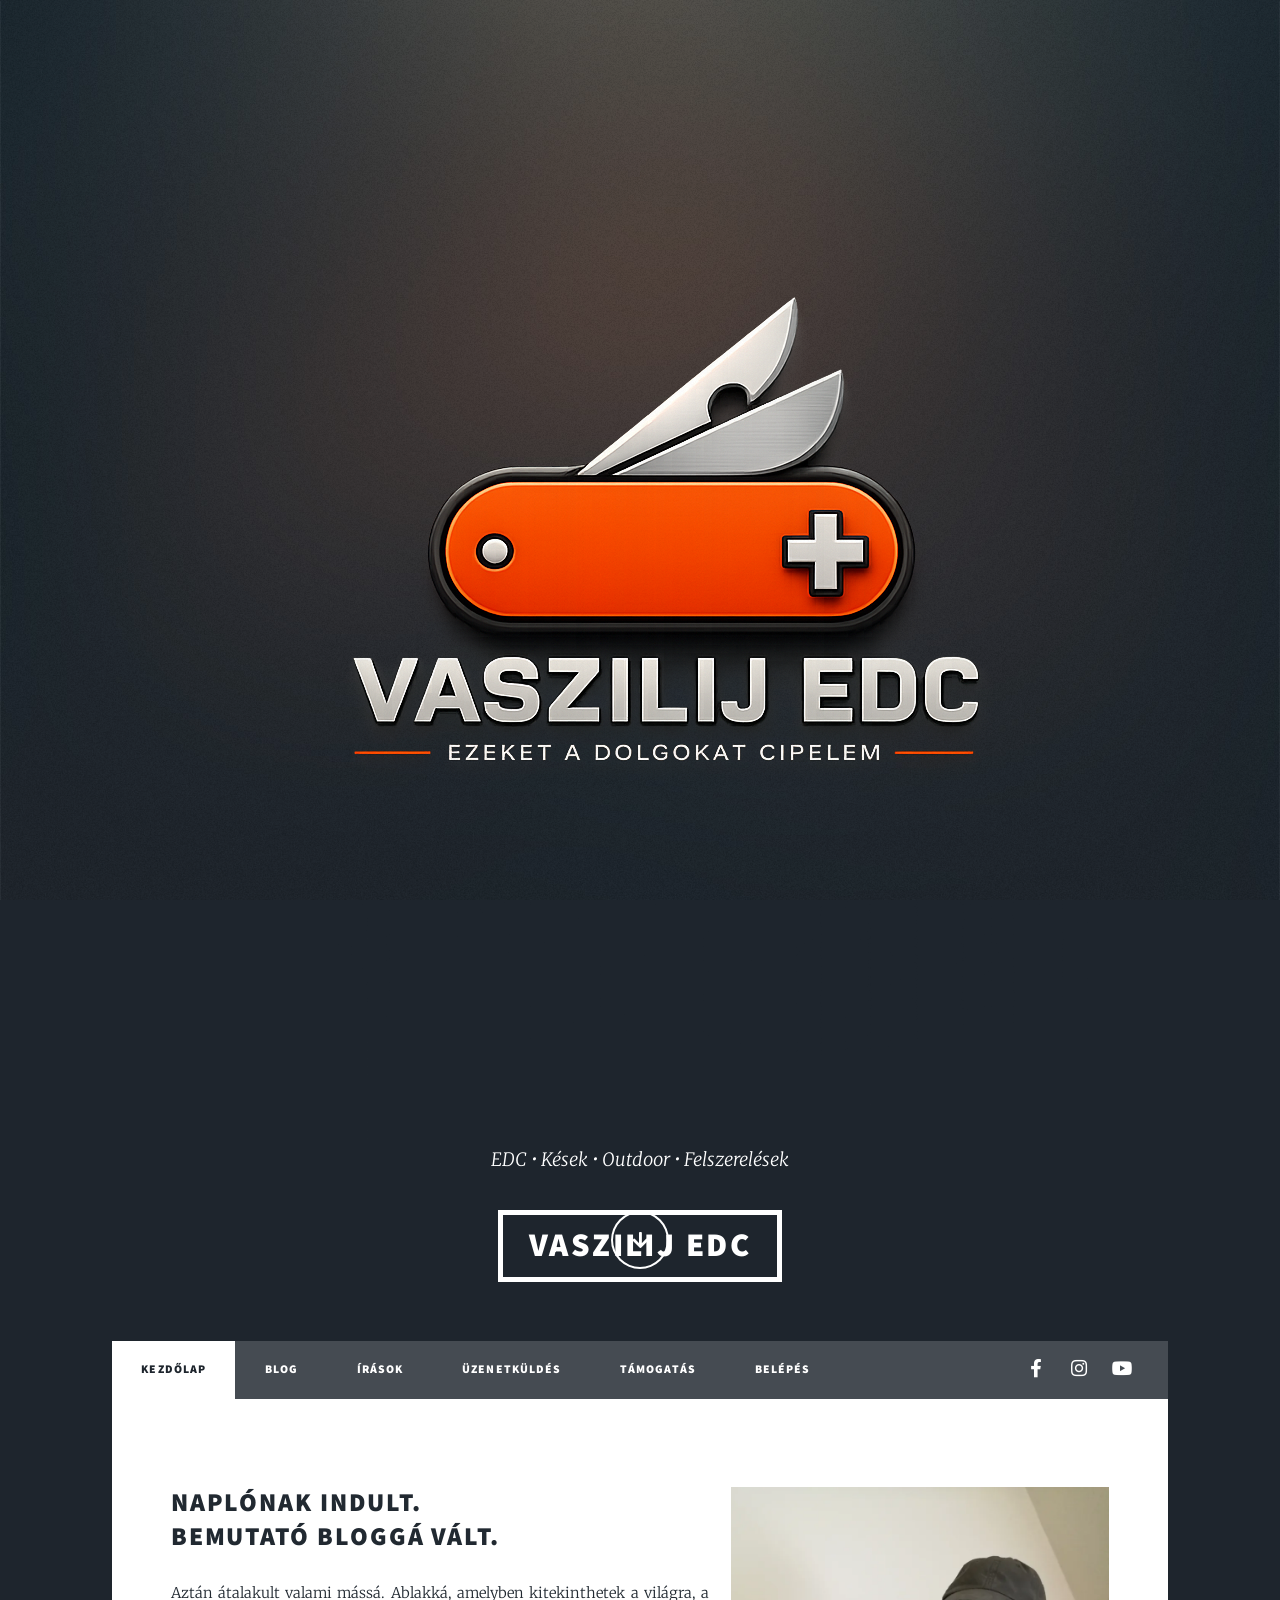
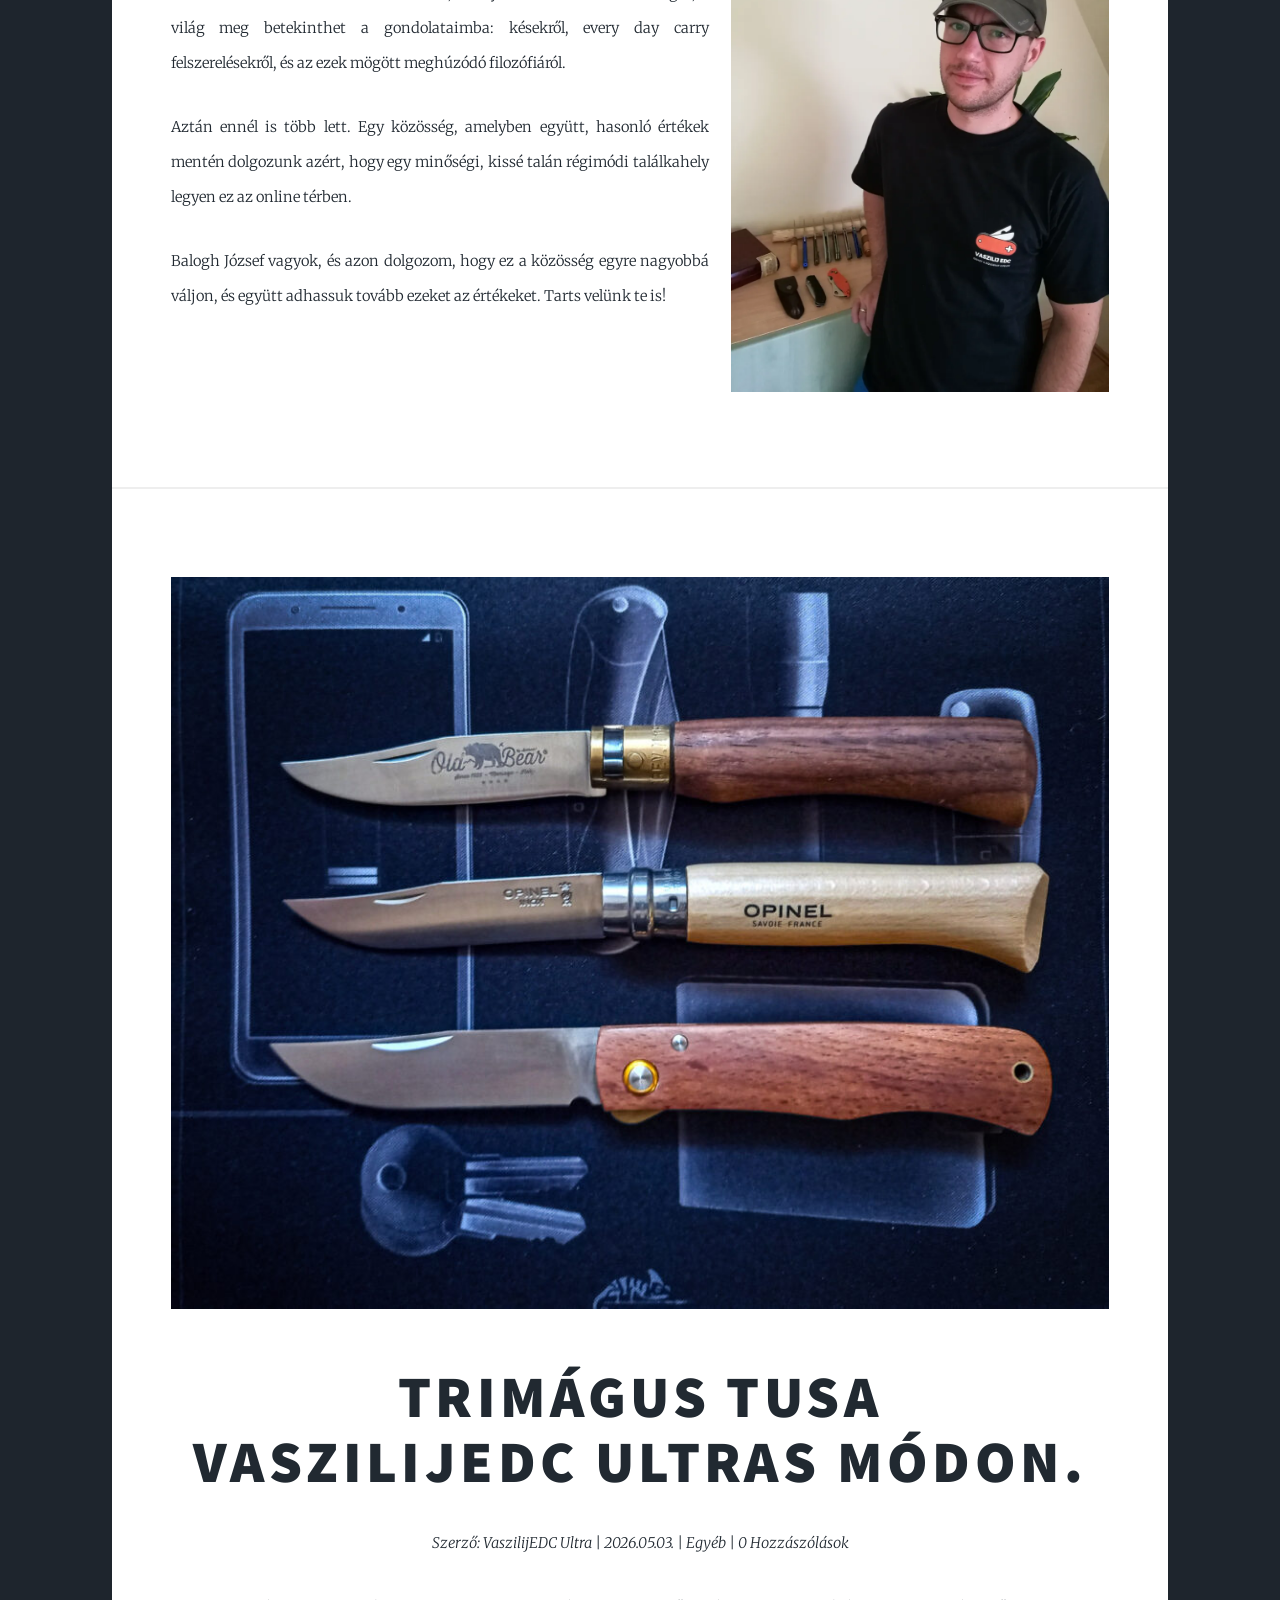
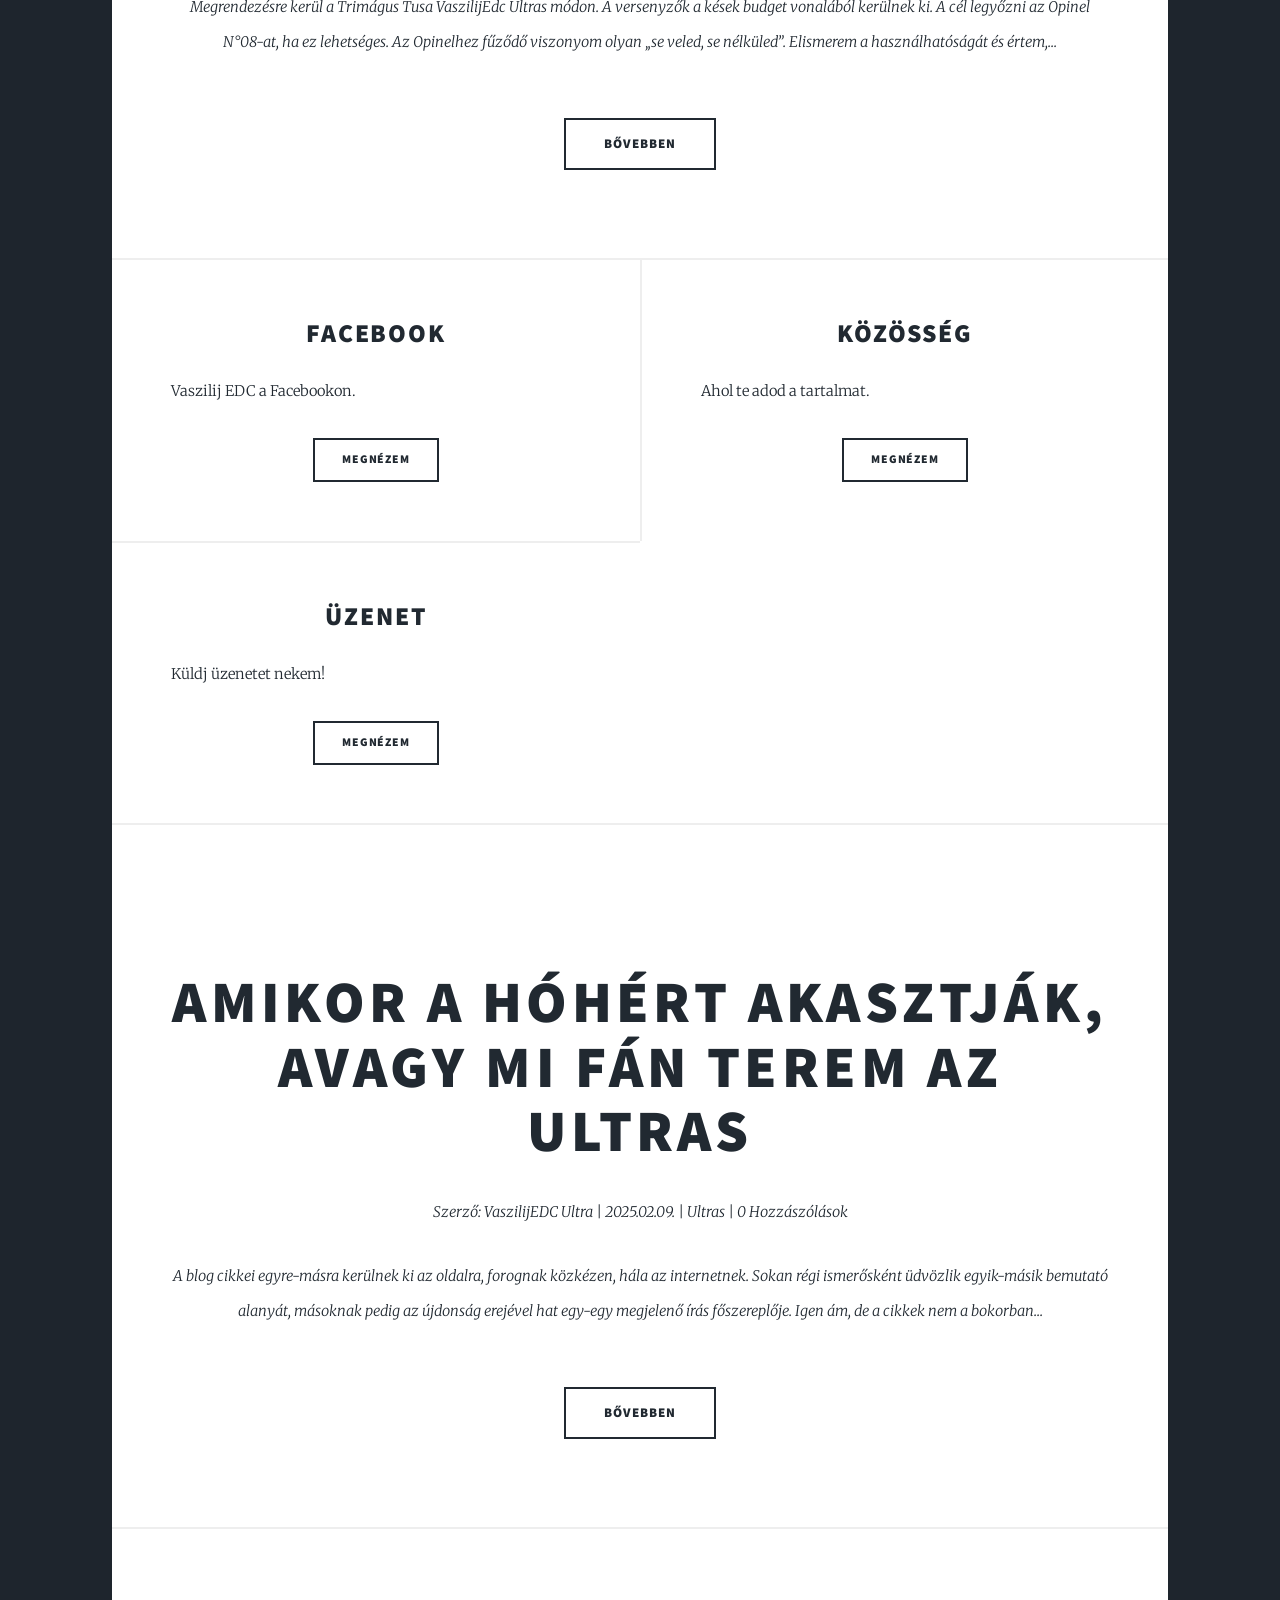
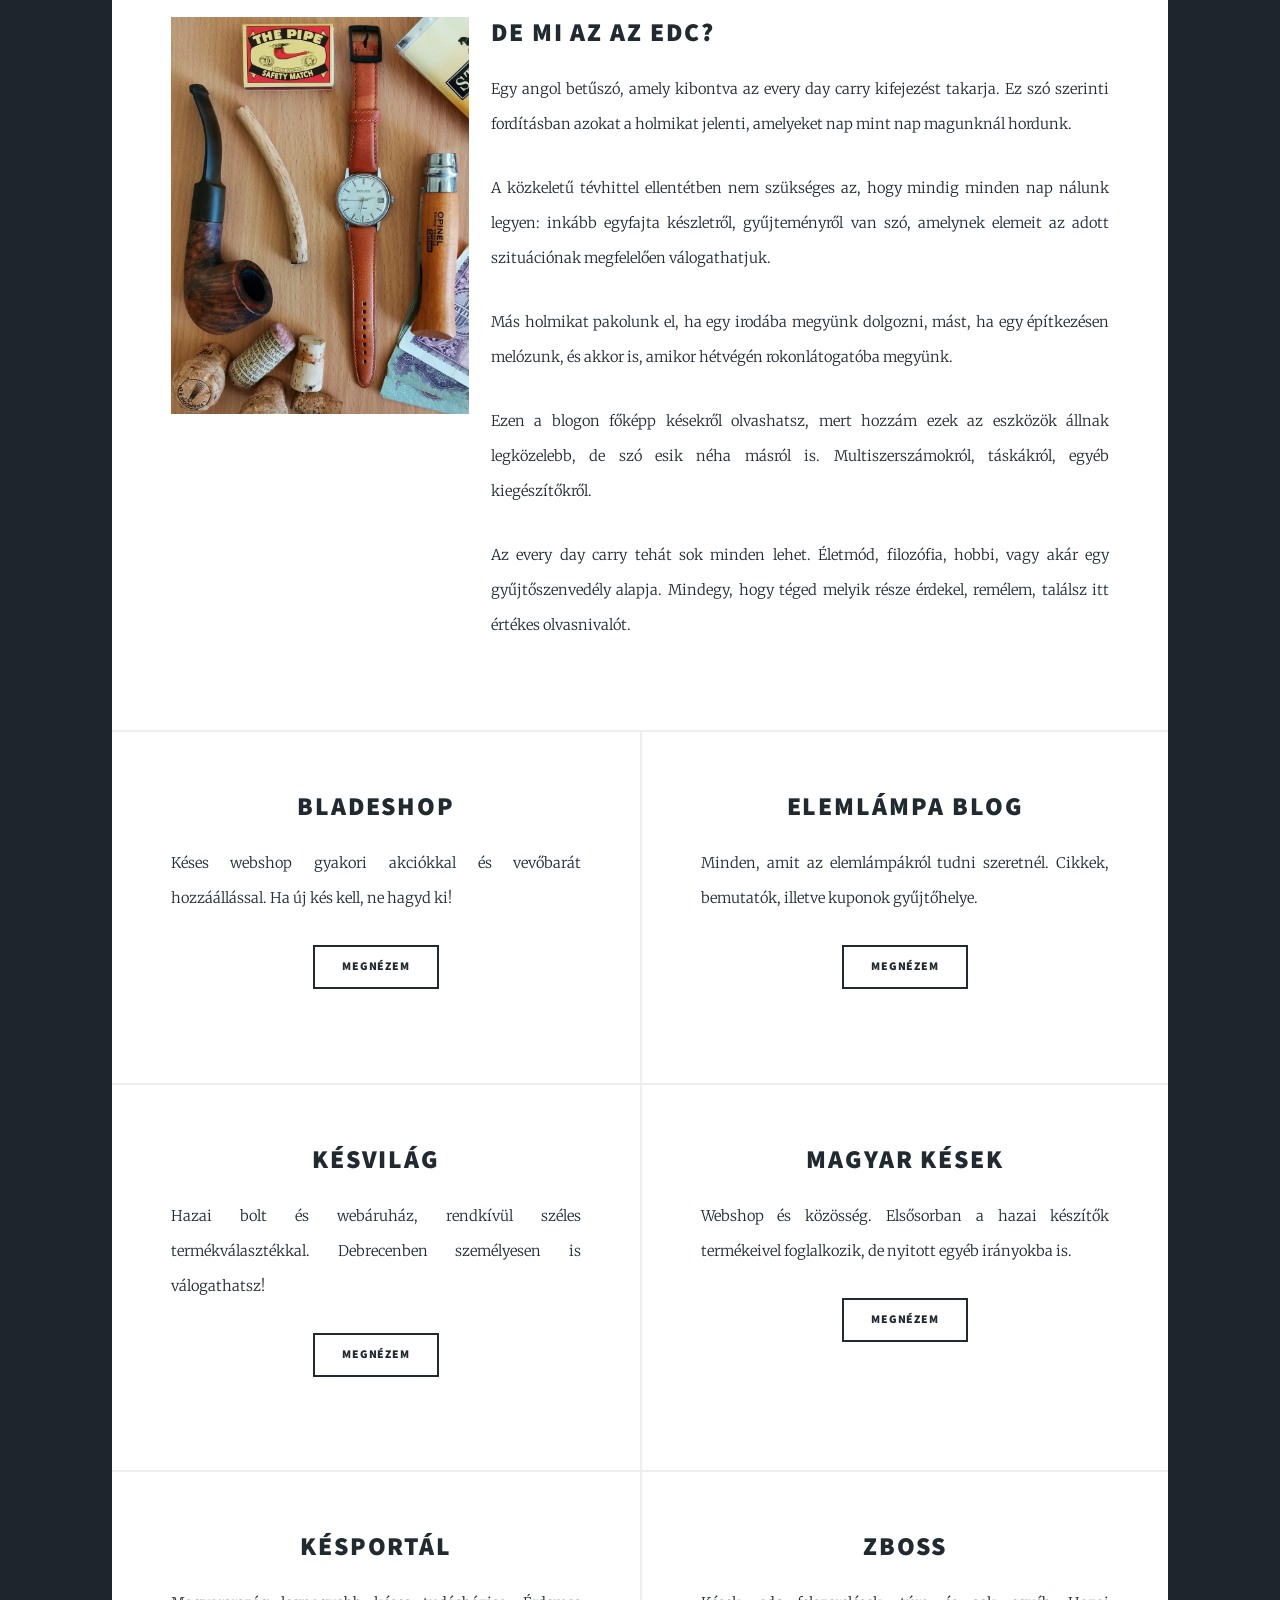
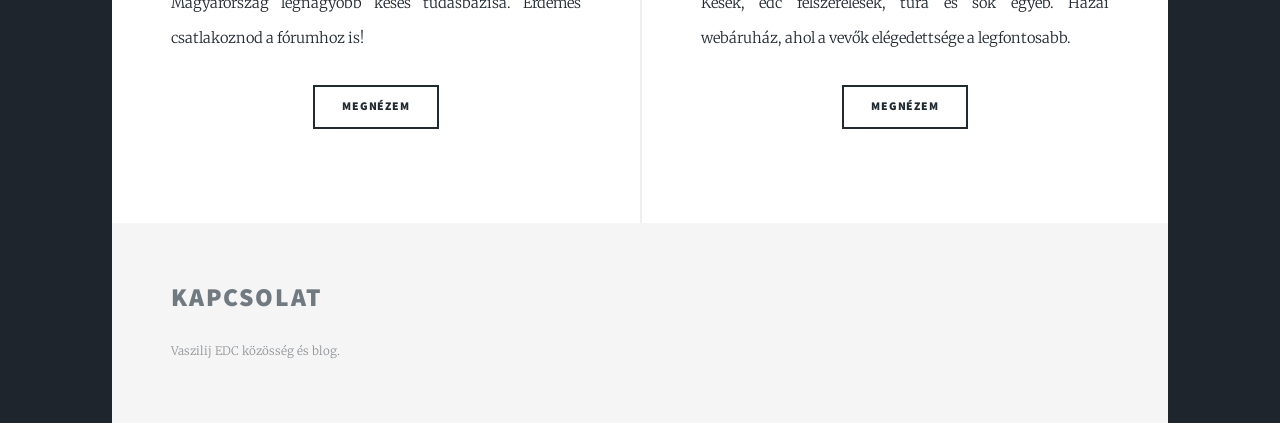
==== commit db3e509b: "v2 New update: blog.php admin_add_post.php database.php contact.php pst.php save_message.php -------" ====
--- a/vaszilijedc/index.html
+++ b/vaszilijedc/index.html
@@ -29,20 +29,15 @@
 
     <p>EDC • Kések • Outdoor • Felszerelések</p>
 
+    <ul class="actions">
+        <li>
+            <a href="#header"
+               class="button icon solid solo fa-arrow-down scrolly">
+            </a>
+        </li>
+    </ul>
+
 </section>
-        </p>
-
-        <ul class="actions">
-
-            <li>
-                <a href="#header"
-                   class="button icon solid solo fa-arrow-down scrolly">
-                </a>
-            </li>
-
-        </ul>
-
-    </div>
 
     <!-- HEADER -->
 
@@ -65,7 +60,7 @@
             </li>
 
             <li>
-                <a href="blog.html">Blog</a>
+                <a href="blog.php">Blog</a>
             </li>
 
             <li>
@@ -73,7 +68,7 @@
             </li>
 
             <li>
-                 <a href="contact.html">Üzenetküldés</a>
+                 <a href="contact.php">Üzenetküldés</a>
             </li>
 
             <li>
--- a/vaszilijedc/assets/css/main.css
+++ b/vaszilijedc/assets/css/main.css
@@ -4713,7 +4713,7 @@
 }
 
 
-}
+
 .icons a {
     font-size: 1.4rem;
     margin: 0 10px;
@@ -4763,4 +4763,5 @@
     max-width: 900px;
 
     text-align: center;
-}+}
+
